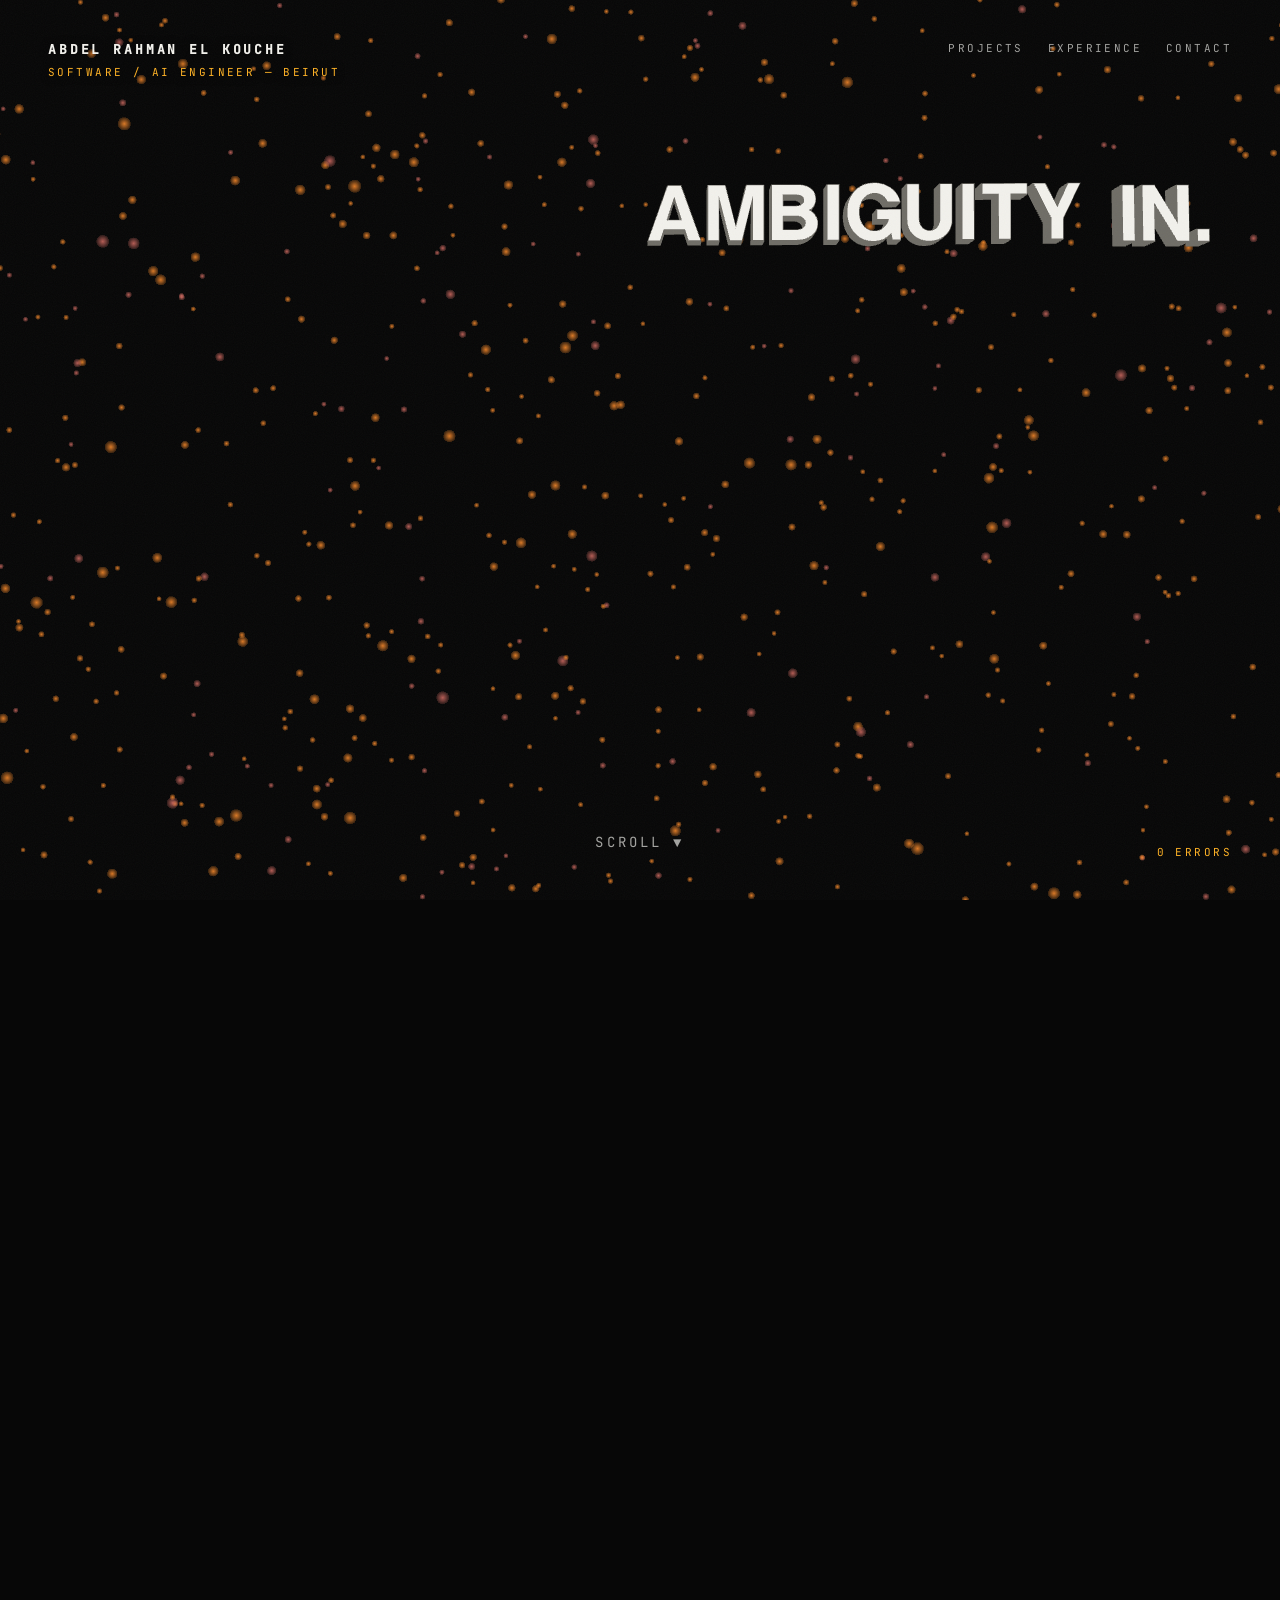
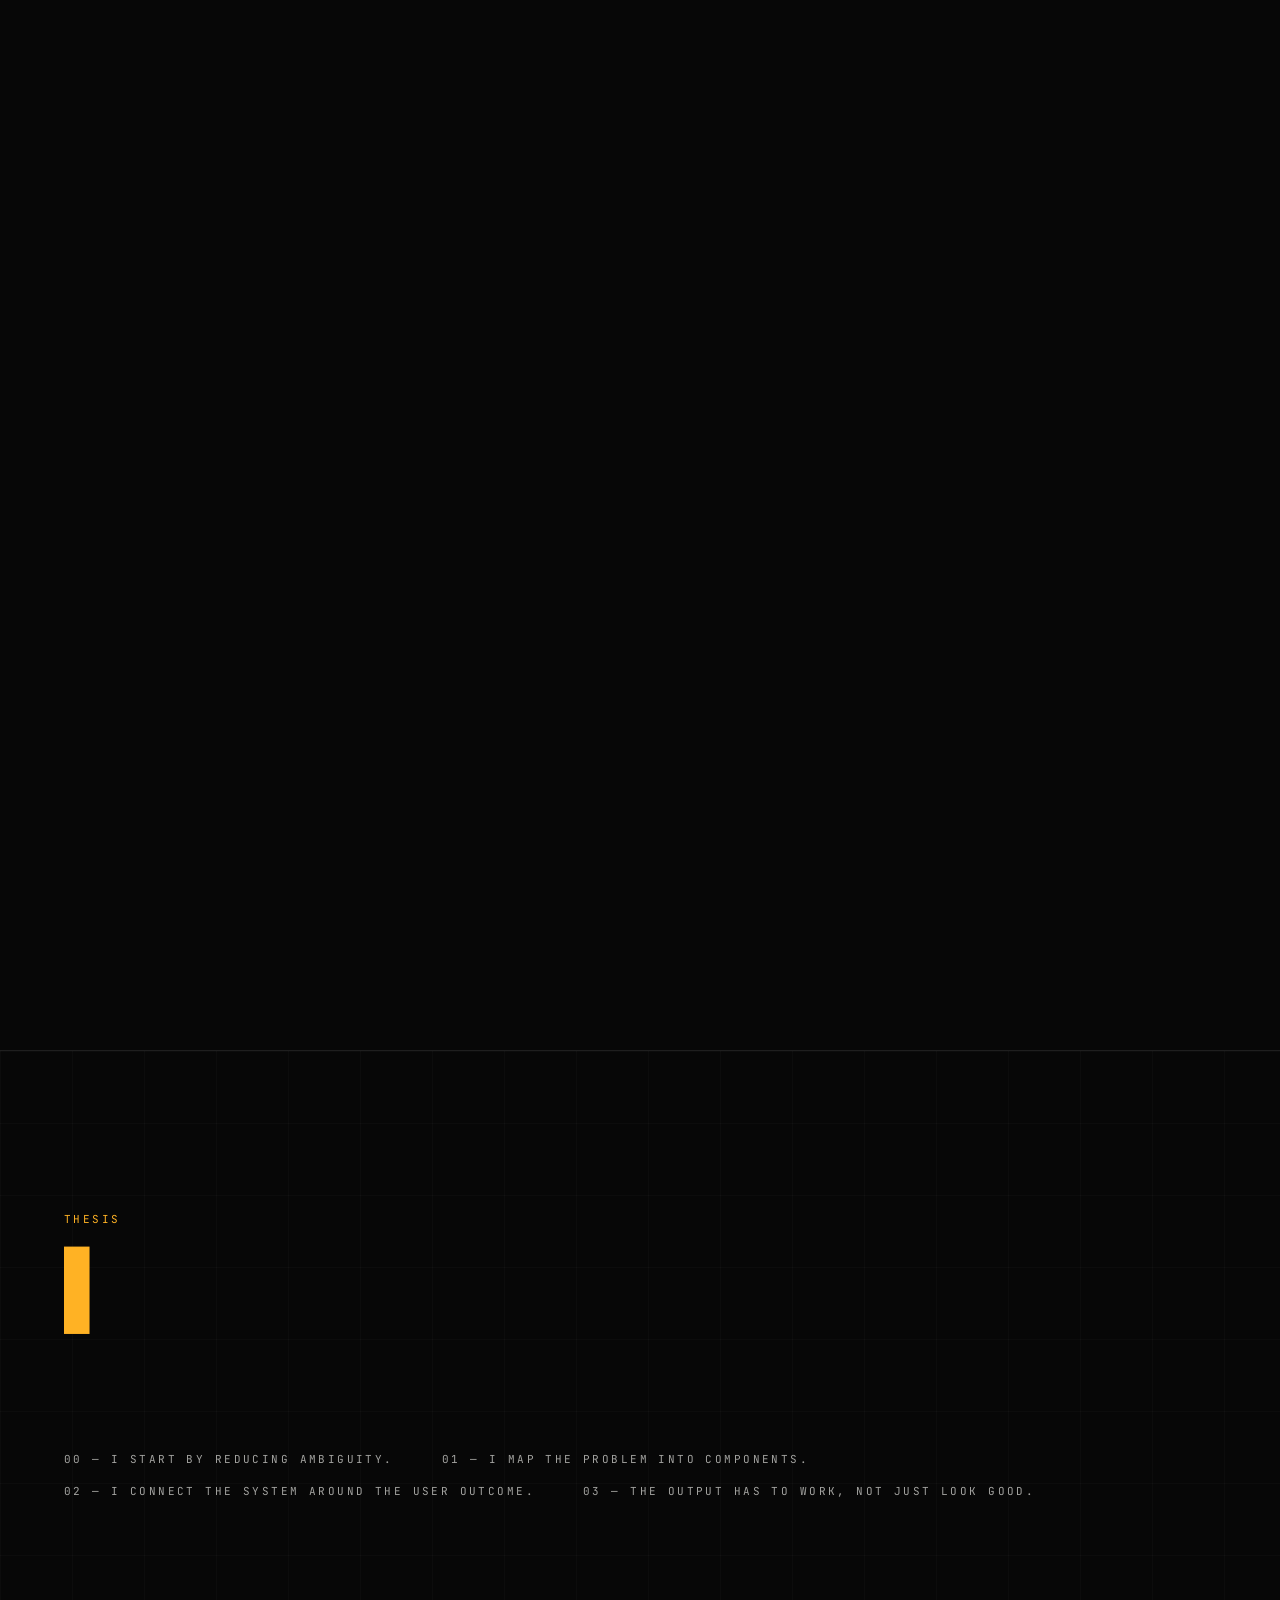
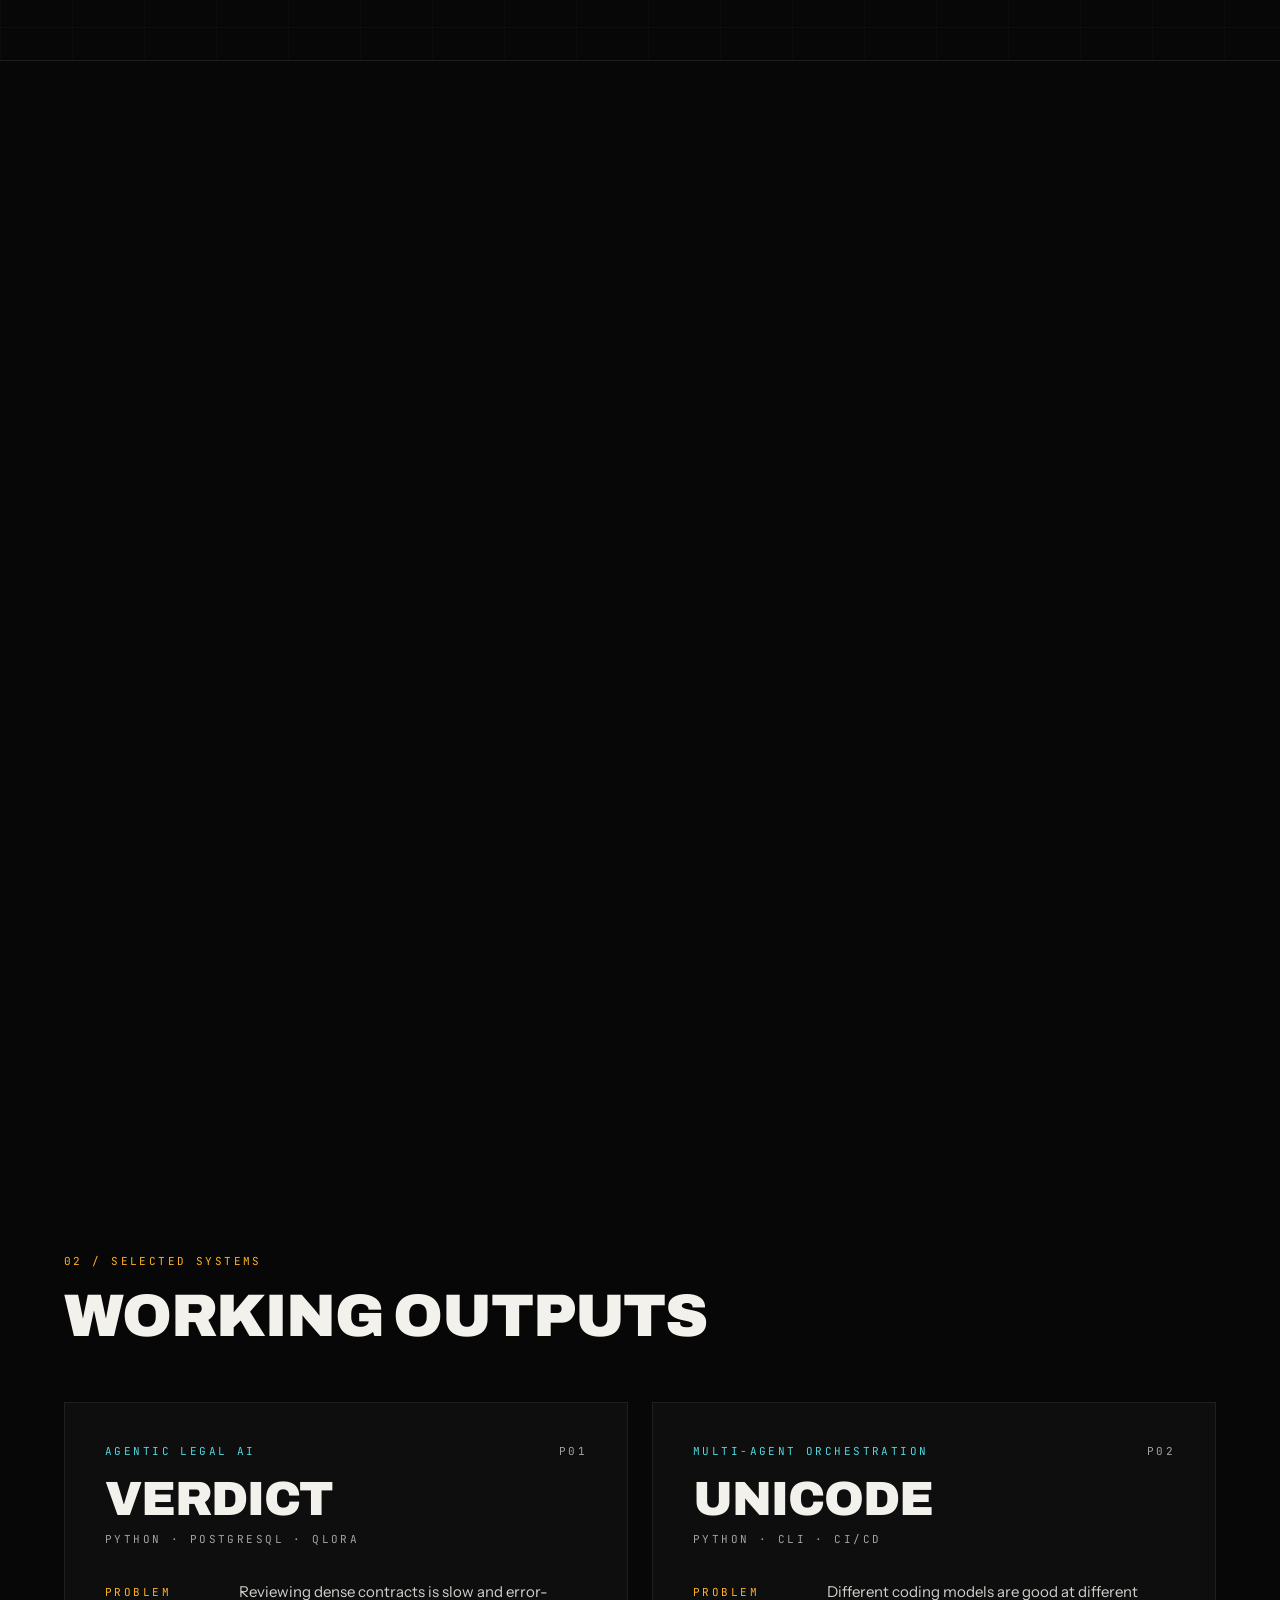
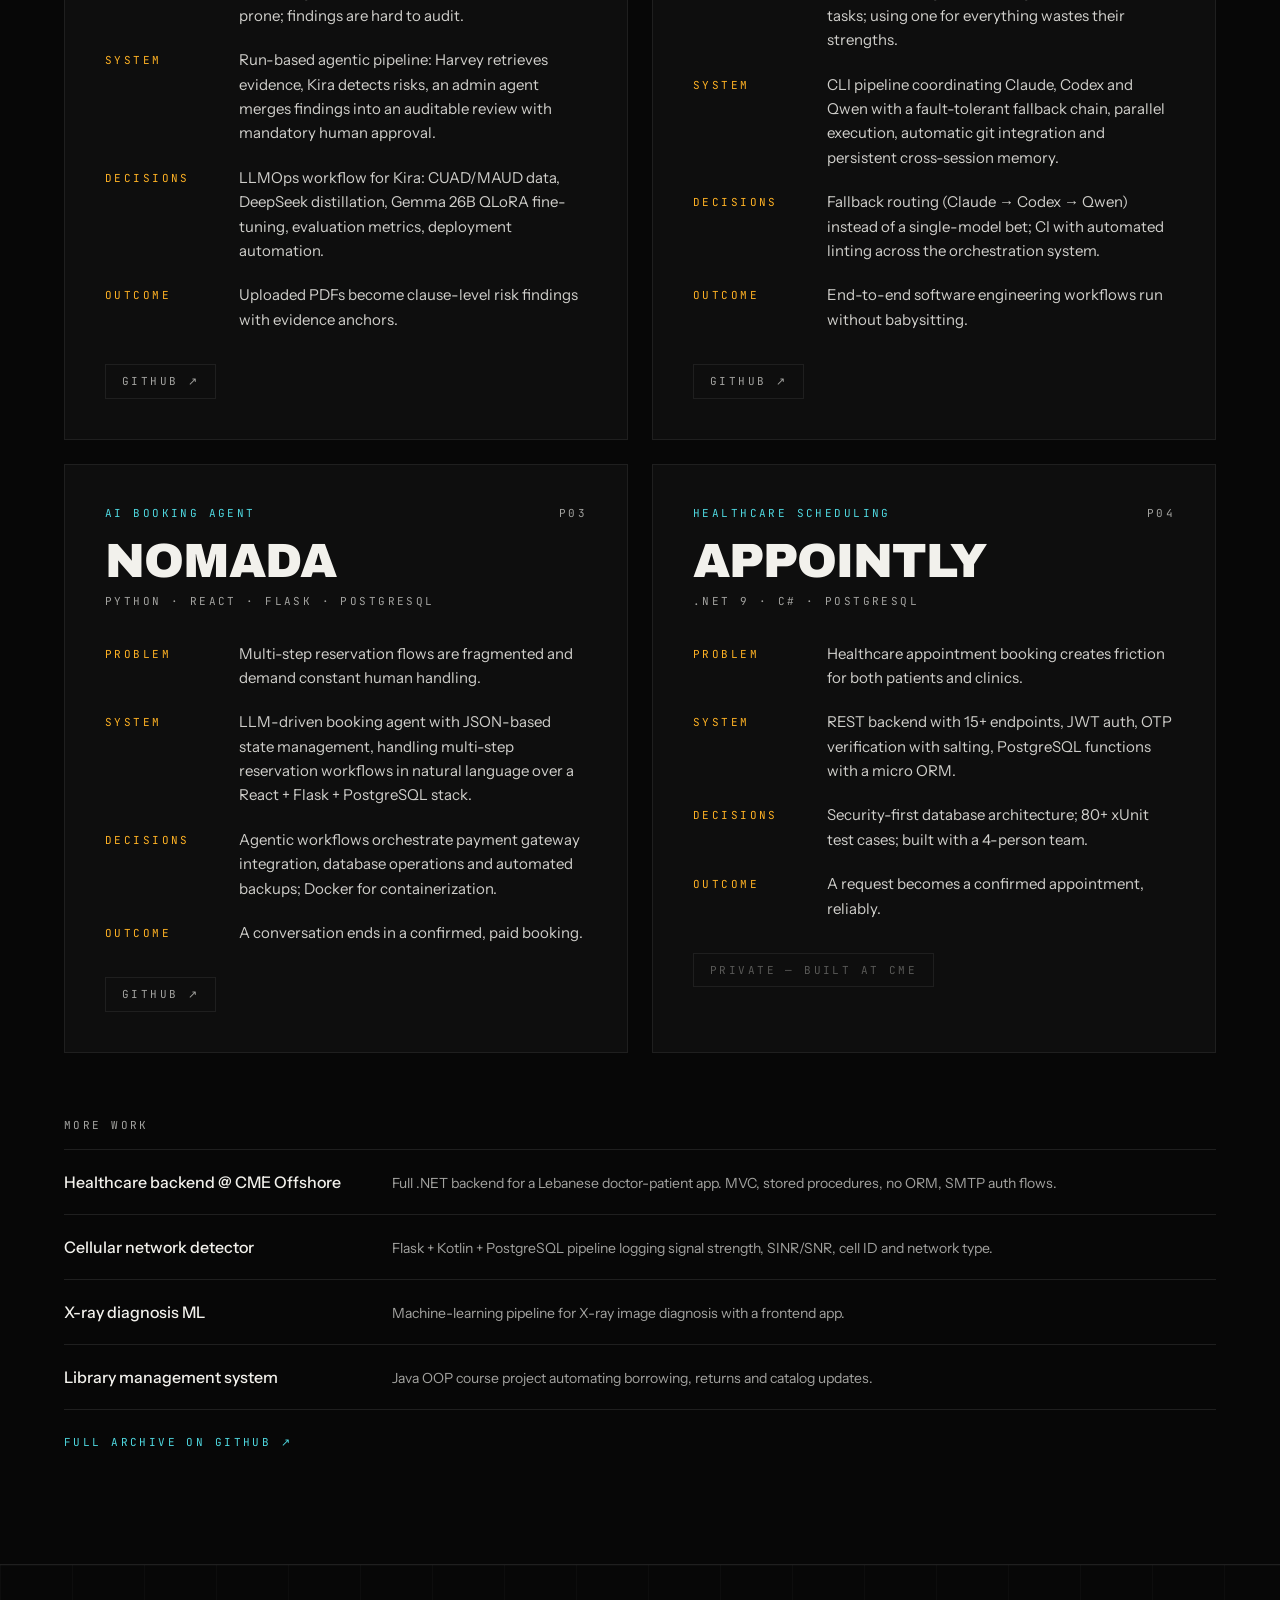
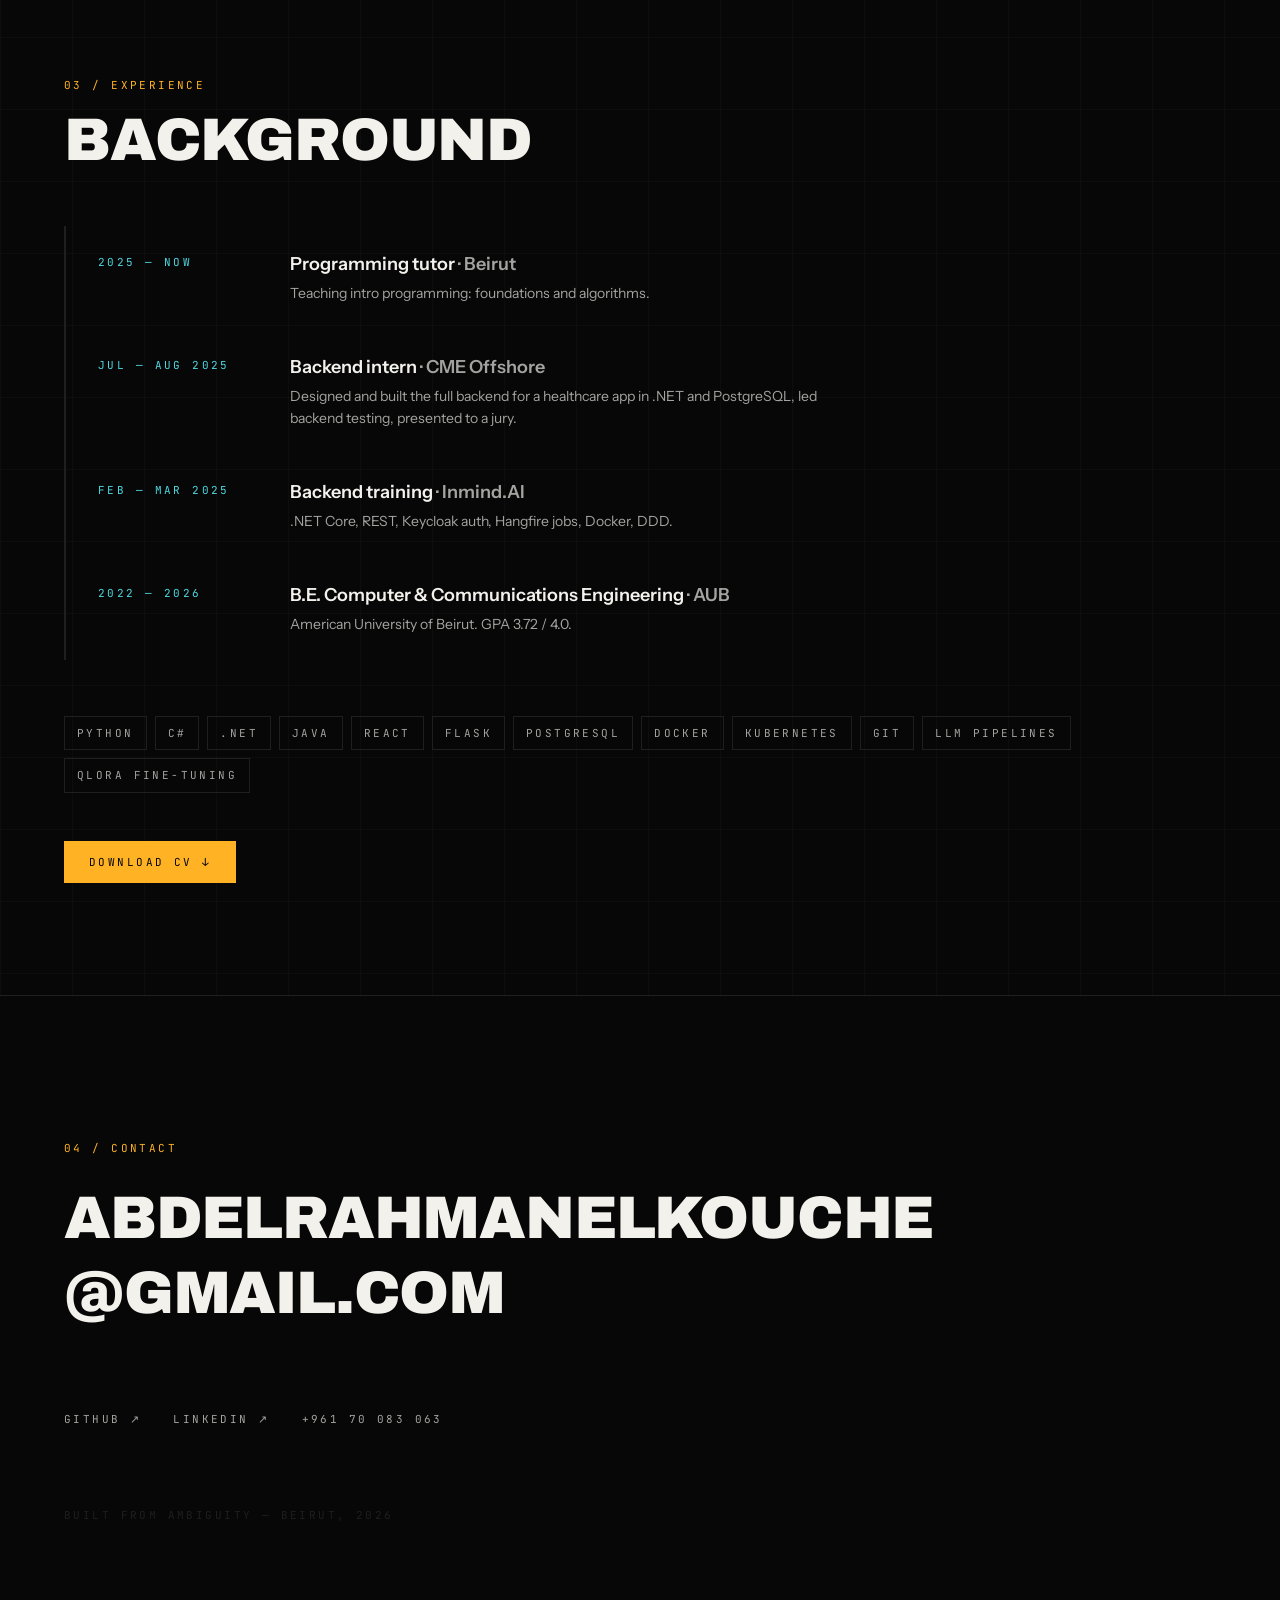
==== index.html @ 07b27792 "Deploy portfolio build from MySiteV2" ====
<!doctype html>
<html lang="en" class="bg-[#070707]">
  <head>
    <meta charset="UTF-8" />
    <meta name="viewport" content="width=device-width, initial-scale=1.0" />
    <meta name="description" content="Abdel Rahman El Kouche — software engineer building agentic AI systems and backend infrastructure. Ambiguity in, working software out." />
    <meta name="author" content="Abdel Rahman El Kouche" />
    <meta name="keywords" content="Abdel Rahman El Kouche, software engineer, AI engineer, agentic AI, backend infrastructure, portfolio" />
    <meta name="robots" content="index, follow, max-image-preview:large, max-snippet:-1" />
    <meta name="msvalidate.01" content="A31FE81E06A8261F2D1C790912BCF50D" />
    <link rel="canonical" href="https://abdelrahman.elkouche.workers.dev/" />

    <!-- Open Graph -->
    <meta property="og:type" content="website" />
    <meta property="og:site_name" content="Abdel Rahman's Portfolio" />
    <meta property="og:title" content="Abdel Rahman El Kouche — Software Engineer" />
    <meta property="og:description" content="Software engineer building agentic AI systems and backend infrastructure. Ambiguity in, working software out." />
    <meta property="og:url" content="https://abdelrahman.elkouche.workers.dev/" />
    <meta property="og:image" content="https://abdelrahman.elkouche.workers.dev/pfp.jpg" />

    <!-- Twitter -->
    <meta name="twitter:card" content="summary" />
    <meta name="twitter:title" content="Abdel Rahman El Kouche — Software Engineer" />
    <meta name="twitter:description" content="Software engineer building agentic AI systems and backend infrastructure." />
    <meta name="twitter:image" content="https://abdelrahman.elkouche.workers.dev/pfp.jpg" />

    <link rel="icon" type="image/png" sizes="96x96" href="/favicon-96.png" />
    <link rel="apple-touch-icon" href="/apple-touch-icon.png" />
    <title>Abdel Rahman El Kouche — Software Engineer</title>

    <script type="application/ld+json">
    {
      "@context": "https://schema.org",
      "@type": "Person",
      "name": "Abdel Rahman El Kouche",
      "url": "https://abdelrahman.elkouche.workers.dev/",
      "jobTitle": "Software Engineer",
      "image": "https://abdelrahman.elkouche.workers.dev/pfp.jpg",
      "email": "mailto:abdelrahmanelkouche@gmail.com",
      "description": "Software engineer building agentic AI systems and backend infrastructure.",
      "sameAs": [
        "https://github.com/Abedishere",
        "https://www.linkedin.com/in/abdel-rahman-el-kouche-27603927a/"
      ]
    }
    </script>
    <script type="application/ld+json">
    {
      "@context": "https://schema.org",
      "@type": "WebSite",
      "name": "Abdel Rahman's Portfolio",
      "alternateName": "Abdel Rahman El Kouche",
      "url": "https://abdelrahman.elkouche.workers.dev/"
    }
    </script>
    <script type="module" crossorigin src="/assets/index-djNcyu9W.js"></script>
    <link rel="stylesheet" crossorigin href="/assets/index-CqkeovWw.css">
  </head>
  <body>
    <div id="root"></div>
    <noscript>
      <h1>Abdel Rahman El Kouche</h1>
      <p>Software / AI Engineer — Beirut, Lebanon.</p>
      <p>Software engineer building agentic AI systems and backend infrastructure. Ambiguity in, working software out. B.E. Computer &amp; Communications Engineering, American University of Beirut (AUB), GPA 3.72/4.0.</p>
      <h2>Projects</h2>
      <ul>
        <li><strong>Verdict</strong> — Agentic legal AI. Run-based pipeline turning contract PDFs into clause-level risk findings with evidence anchors. Python, PostgreSQL, QLoRA.</li>
        <li><strong>Unicode</strong> — Multi-agent orchestration CLI coordinating Claude, Codex and Qwen with fault-tolerant fallback, parallel execution and cross-session memory. Python, CI/CD.</li>
        <li><strong>Nomada</strong> — LLM-driven AI booking agent handling multi-step reservation workflows in natural language. Python, React, Flask, PostgreSQL.</li>
        <li><strong>Appointly</strong> — Healthcare scheduling REST backend, 15+ endpoints, JWT auth, OTP verification. .NET 9, C#, PostgreSQL.</li>
      </ul>
      <h2>Links</h2>
      <ul>
        <li><a href="https://github.com/Abedishere">GitHub</a></li>
        <li><a href="https://www.linkedin.com/in/abdel-rahman-el-kouche-27603927a/">LinkedIn</a></li>
        <li><a href="/AbdelRahman-ElKouche-CV.pdf">Download CV</a></li>
        <li>Email: abdelrahmanelkouche@gmail.com</li>
      </ul>
    </noscript>
  </body>
</html>
---- assets/index-CqkeovWw.css ----
/*! tailwindcss v4.3.2 | MIT License | https://tailwindcss.com */@layer properties{@supports (((-webkit-hyphens:none)) and (not (margin-trim:inline))) or ((-moz-orient:inline) and (not (color:rgb(from red r g b)))){*,:before,:after,::backdrop{--tw-translate-x:0;--tw-translate-y:0;--tw-translate-z:0;--tw-rotate-x:initial;--tw-rotate-y:initial;--tw-rotate-z:initial;--tw-skew-x:initial;--tw-skew-y:initial;--tw-space-y-reverse:0;--tw-divide-y-reverse:0;--tw-border-style:solid;--tw-leading:initial;--tw-font-weight:initial;--tw-blur:initial;--tw-brightness:initial;--tw-contrast:initial;--tw-grayscale:initial;--tw-hue-rotate:initial;--tw-invert:initial;--tw-opacity:initial;--tw-saturate:initial;--tw-sepia:initial;--tw-drop-shadow:initial;--tw-drop-shadow-color:initial;--tw-drop-shadow-alpha:100%;--tw-drop-shadow-size:initial;--tw-duration:initial;--tw-content:""}}}@font-face{font-family:Archivo Variable;font-style:normal;font-display:swap;font-weight:100 900;src:url(/assets/archivo-vietnamese-wght-normal-XAtsl5Q_.woff2)format("woff2-variations");unicode-range:U+102-103,U+110-111,U+128-129,U+168-169,U+1A0-1A1,U+1AF-1B0,U+300-301,U+303-304,U+308-309,U+323,U+329,U+1EA0-1EF9,U+20AB}@font-face{font-family:Archivo Variable;font-style:normal;font-display:swap;font-weight:100 900;src:url(/assets/archivo-latin-ext-wght-normal-C4zznr8T.woff2)format("woff2-variations");unicode-range:U+100-2BA,U+2BD-2C5,U+2C7-2CC,U+2CE-2D7,U+2DD-2FF,U+304,U+308,U+329,U+1D00-1DBF,U+1E00-1E9F,U+1EF2-1EFF,U+2020,U+20A0-20AB,U+20AD-20C0,U+2113,U+2C60-2C7F,U+A720-A7FF}@font-face{font-family:Archivo Variable;font-style:normal;font-display:swap;font-weight:100 900;src:url(/assets/archivo-latin-wght-normal-E0tuGl4L.woff2)format("woff2-variations");unicode-range:U+??,U+131,U+152-153,U+2BB-2BC,U+2C6,U+2DA,U+2DC,U+304,U+308,U+329,U+2000-206F,U+20AC,U+2122,U+2191,U+2193,U+2212,U+2215,U+FEFF,U+FFFD}@font-face{font-family:Instrument Sans Variable;font-style:normal;font-display:swap;font-weight:400 700;src:url(/assets/instrument-sans-latin-ext-wght-normal-B5bTHO_g.woff2)format("woff2-variations");unicode-range:U+100-2BA,U+2BD-2C5,U+2C7-2CC,U+2CE-2D7,U+2DD-2FF,U+304,U+308,U+329,U+1D00-1DBF,U+1E00-1E9F,U+1EF2-1EFF,U+2020,U+20A0-20AB,U+20AD-20C0,U+2113,U+2C60-2C7F,U+A720-A7FF}@font-face{font-family:Instrument Sans Variable;font-style:normal;font-display:swap;font-weight:400 700;src:url(/assets/instrument-sans-latin-wght-normal-BbzFLZTg.woff2)format("woff2-variations");unicode-range:U+??,U+131,U+152-153,U+2BB-2BC,U+2C6,U+2DA,U+2DC,U+304,U+308,U+329,U+2000-206F,U+20AC,U+2122,U+2191,U+2193,U+2212,U+2215,U+FEFF,U+FFFD}@font-face{font-family:JetBrains Mono;font-style:normal;font-display:swap;font-weight:400;src:url([data-uri])format("woff2"),url([data-uri])format("woff");unicode-range:U+460-52F,U+1C80-1C8A,U+20B4,U+2DE0-2DFF,U+A640-A69F,U+FE2E-FE2F}@font-face{font-family:JetBrains Mono;font-style:normal;font-display:swap;font-weight:400;src:url(/assets/jetbrains-mono-cyrillic-400-normal-BEIGL1Tu.woff2)format("woff2"),url(/assets/jetbrains-mono-cyrillic-400-normal-ugxPyKxw.woff)format("woff");unicode-range:U+301,U+400-45F,U+490-491,U+4B0-4B1,U+2116}@font-face{font-family:JetBrains Mono;font-style:normal;font-display:swap;font-weight:400;src:url(/assets/jetbrains-mono-greek-400-normal-C190GLew.woff2)format("woff2"),url(/assets/jetbrains-mono-greek-400-normal-B9oWc5Lo.woff)format("woff");unicode-range:U+370-377,U+37A-37F,U+384-38A,U+38C,U+38E-3A1,U+3A3-3FF}@font-face{font-family:JetBrains Mono;font-style:normal;font-display:swap;font-weight:400;src:url([data-uri])format("woff2"),url(/assets/jetbrains-mono-vietnamese-400-normal-CqNFfHCs.woff)format("woff");unicode-range:U+102-103,U+110-111,U+128-129,U+168-169,U+1A0-1A1,U+1AF-1B0,U+300-301,U+303-304,U+308-309,U+323,U+329,U+1EA0-1EF9,U+20AB}@font-face{font-family:JetBrains Mono;font-style:normal;font-display:swap;font-weight:400;src:url(/assets/jetbrains-mono-latin-ext-400-normal-Bc8Ftmh3.woff2)format("woff2"),url(/assets/jetbrains-mono-latin-ext-400-normal-fXTG6kC5.woff)format("woff");unicode-range:U+100-2BA,U+2BD-2C5,U+2C7-2CC,U+2CE-2D7,U+2DD-2FF,U+304,U+308,U+329,U+1D00-1DBF,U+1E00-1E9F,U+1EF2-1EFF,U+2020,U+20A0-20AB,U+20AD-20C0,U+2113,U+2C60-2C7F,U+A720-A7FF}@font-face{font-family:JetBrains Mono;font-style:normal;font-display:swap;font-weight:400;src:url(/assets/jetbrains-mono-latin-400-normal-V6pRDFza.woff2)format("woff2"),url(/assets/jetbrains-mono-latin-400-normal-6-qcROiO.woff)format("woff");unicode-range:U+??,U+131,U+152-153,U+2BB-2BC,U+2C6,U+2DA,U+2DC,U+304,U+308,U+329,U+2000-206F,U+20AC,U+2122,U+2191,U+2193,U+2212,U+2215,U+FEFF,U+FFFD}@font-face{font-family:JetBrains Mono;font-style:normal;font-display:swap;font-weight:500;src:url([data-uri])format("woff2"),url([data-uri])format("woff");unicode-range:U+460-52F,U+1C80-1C8A,U+20B4,U+2DE0-2DFF,U+A640-A69F,U+FE2E-FE2F}@font-face{font-family:JetBrains Mono;font-style:normal;font-display:swap;font-weight:500;src:url(/assets/jetbrains-mono-cyrillic-500-normal-DmUKJPL_.woff2)format("woff2"),url(/assets/jetbrains-mono-cyrillic-500-normal-DJqRU3vO.woff)format("woff");unicode-range:U+301,U+400-45F,U+490-491,U+4B0-4B1,U+2116}@font-face{font-family:JetBrains Mono;font-style:normal;font-display:swap;font-weight:500;src:url(/assets/jetbrains-mono-greek-500-normal-JpySY46c.woff2)format("woff2"),url(/assets/jetbrains-mono-greek-500-normal-D7SFKleX.woff)format("woff");unicode-range:U+370-377,U+37A-37F,U+384-38A,U+38C,U+38E-3A1,U+3A3-3FF}@font-face{font-family:JetBrains Mono;font-style:normal;font-display:swap;font-weight:500;src:url([data-uri])format("woff2"),url(/assets/jetbrains-mono-vietnamese-500-normal-DNRqzVM1.woff)format("woff");unicode-range:U+102-103,U+110-111,U+128-129,U+168-169,U+1A0-1A1,U+1AF-1B0,U+300-301,U+303-304,U+308-309,U+323,U+329,U+1EA0-1EF9,U+20AB}@font-face{font-family:JetBrains Mono;font-style:normal;font-display:swap;font-weight:500;src:url(/assets/jetbrains-mono-latin-ext-500-normal-Cut-4mMH.woff2)format("woff2"),url(/assets/jetbrains-mono-latin-ext-500-normal-ckzbgY84.woff)format("woff");unicode-range:U+100-2BA,U+2BD-2C5,U+2C7-2CC,U+2CE-2D7,U+2DD-2FF,U+304,U+308,U+329,U+1D00-1DBF,U+1E00-1E9F,U+1EF2-1EFF,U+2020,U+20A0-20AB,U+20AD-20C0,U+2113,U+2C60-2C7F,U+A720-A7FF}@font-face{font-family:JetBrains Mono;font-style:normal;font-display:swap;font-weight:500;src:url(/assets/jetbrains-mono-latin-500-normal-BWZEU5yA.woff2)format("woff2"),url(/assets/jetbrains-mono-latin-500-normal-CJOVTJB7.woff)format("woff");unicode-range:U+??,U+131,U+152-153,U+2BB-2BC,U+2C6,U+2DA,U+2DC,U+304,U+308,U+329,U+2000-206F,U+20AC,U+2122,U+2191,U+2193,U+2212,U+2215,U+FEFF,U+FFFD}@layer theme{:root,:host{--font-sans:ui-sans-serif, system-ui, sans-serif, "Apple Color Emoji", "Segoe UI Emoji", "Segoe UI Symbol", "Noto Color Emoji";--font-mono:"JetBrains Mono", monospace;--spacing:.25rem;--container-3xl:48rem;--container-5xl:64rem;--text-sm:.875rem;--text-sm--line-height:calc(1.25 / .875);--text-lg:1.125rem;--text-lg--line-height:calc(1.75 / 1.125);--text-3xl:1.875rem;--text-3xl--line-height: 1.2 ;--text-4xl:2.25rem;--text-4xl--line-height:calc(2.5 / 2.25);--text-5xl:3rem;--text-5xl--line-height:1;--text-6xl:3.75rem;--text-6xl--line-height:1;--text-7xl:4.5rem;--text-7xl--line-height:1;--font-weight-medium:500;--font-weight-semibold:600;--font-weight-black:900;--leading-tight:1.25;--leading-relaxed:1.625;--animate-bounce:bounce 1s infinite;--default-transition-duration:.15s;--default-transition-timing-function:cubic-bezier(.4, 0, .2, 1);--default-font-family:var(--font-sans);--default-mono-font-family:var(--font-mono);--color-ink:#070707;--color-panel:#0e0e0e;--color-line:#1f1f1f;--color-fog:#a3a3a0;--color-paper:#f2f1ec;--color-amber:#ffb224;--color-cyan:#4fd8e0;--font-display:"Archivo Variable", sans-serif;--font-body:"Instrument Sans Variable", sans-serif}}@layer base{*,:after,:before,::backdrop{box-sizing:border-box;border:0 solid;margin:0;padding:0}::file-selector-button{box-sizing:border-box;border:0 solid;margin:0;padding:0}html,:host{-webkit-text-size-adjust:100%;-moz-tab-size:4;tab-size:4;line-height:1.5;font-family:var(--default-font-family,ui-sans-serif, system-ui, sans-serif, "Apple Color Emoji", "Segoe UI Emoji", "Segoe UI Symbol", "Noto Color Emoji");font-feature-settings:var(--default-font-feature-settings,normal);font-variation-settings:var(--default-font-variation-settings,normal);-webkit-tap-highlight-color:transparent}hr{height:0;color:inherit;border-top-width:1px}abbr:where([title]){-webkit-text-decoration:underline dotted;text-decoration:underline dotted}h1,h2,h3,h4,h5,h6{font-size:inherit;font-weight:inherit}a{color:inherit;-webkit-text-decoration:inherit;text-decoration:inherit}b,strong{font-weight:bolder}code,kbd,samp,pre{font-family:var(--default-mono-font-family,ui-monospace, SFMono-Regular, Menlo, Monaco, Consolas, "Liberation Mono", "Courier New", monospace);font-feature-settings:var(--default-mono-font-feature-settings,normal);font-variation-settings:var(--default-mono-font-variation-settings,normal);font-size:1em}small{font-size:80%}sub,sup{vertical-align:baseline;font-size:75%;line-height:0;position:relative}sub{bottom:-.25em}sup{top:-.5em}table{text-indent:0;border-color:inherit;border-collapse:collapse}:-moz-focusring{outline:auto}progress{vertical-align:baseline}summary{display:list-item}ol,ul,menu{list-style:none}img,svg,video,canvas,audio,iframe,embed,object{vertical-align:middle;display:block}img,video{max-width:100%;height:auto}button,input,select,optgroup,textarea{font:inherit;font-feature-settings:inherit;font-variation-settings:inherit;letter-spacing:inherit;color:inherit;opacity:1;background-color:#0000;border-radius:0}::file-selector-button{font:inherit;font-feature-settings:inherit;font-variation-settings:inherit;letter-spacing:inherit;color:inherit;opacity:1;background-color:#0000;border-radius:0}:where(select:is([multiple],[size])) optgroup{font-weight:bolder}:where(select:is([multiple],[size])) optgroup option{padding-inline-start:20px}::file-selector-button{margin-inline-end:4px}::placeholder{opacity:1}@supports (not ((-webkit-appearance:-apple-pay-button))) or (contain-intrinsic-size:1px){::placeholder{color:currentColor}@supports (color:color-mix(in lab,red,red)){::placeholder{color:color-mix(in oklab,currentcolor 50%,transparent)}}}textarea{resize:vertical}::-webkit-search-decoration{-webkit-appearance:none}::-webkit-date-and-time-value{min-height:1lh;text-align:inherit}::-webkit-datetime-edit{display:inline-flex}::-webkit-datetime-edit-fields-wrapper{padding:0}::-webkit-datetime-edit{padding-block:0}::-webkit-datetime-edit-year-field{padding-block:0}::-webkit-datetime-edit-month-field{padding-block:0}::-webkit-datetime-edit-day-field{padding-block:0}::-webkit-datetime-edit-hour-field{padding-block:0}::-webkit-datetime-edit-minute-field{padding-block:0}::-webkit-datetime-edit-second-field{padding-block:0}::-webkit-datetime-edit-millisecond-field{padding-block:0}::-webkit-datetime-edit-meridiem-field{padding-block:0}::-webkit-calendar-picker-indicator{line-height:1}:-moz-ui-invalid{box-shadow:none}button,input:where([type=button],[type=reset],[type=submit]){-webkit-appearance:button;-moz-appearance:button;appearance:button}::file-selector-button{-webkit-appearance:button;-moz-appearance:button;appearance:button}::-webkit-inner-spin-button{height:auto}::-webkit-outer-spin-button{height:auto}[hidden]:where(:not([hidden=until-found])){display:none!important}}@layer components;@layer utilities{.invisible{visibility:hidden}.visible{visibility:visible}.sr-only{clip-path:inset(50%);white-space:nowrap;border-width:0;width:1px;height:1px;margin:-1px;padding:0;position:absolute;overflow:hidden}.\!absolute{position:absolute!important}.absolute{position:absolute}.fixed{position:fixed}.relative{position:relative}.static{position:static}.sticky{position:sticky}.inset-0{top:0;right:0;bottom:0;left:0}.top-0{top:0}.top-1\/2{top:50%}.top-6{top:calc(var(--spacing) * 6)}.right-4{right:calc(var(--spacing) * 4)}.right-6{right:calc(var(--spacing) * 6)}.-bottom-8{bottom:calc(var(--spacing) * -8)}.bottom-6{bottom:calc(var(--spacing) * 6)}.bottom-12{bottom:calc(var(--spacing) * 12)}.left-1\/2{left:50%}.left-6{left:calc(var(--spacing) * 6)}.mt-1{margin-top:var(--spacing)}.mt-2{margin-top:calc(var(--spacing) * 2)}.mt-4{margin-top:calc(var(--spacing) * 4)}.mt-6{margin-top:calc(var(--spacing) * 6)}.mt-8{margin-top:calc(var(--spacing) * 8)}.mt-10{margin-top:calc(var(--spacing) * 10)}.mt-12{margin-top:calc(var(--spacing) * 12)}.mt-14{margin-top:calc(var(--spacing) * 14)}.mt-16{margin-top:calc(var(--spacing) * 16)}.mt-20{margin-top:calc(var(--spacing) * 20)}.block{display:block}.contents{display:contents}.flex{display:flex}.grid{display:grid}.hidden{display:none}.inline-block{display:inline-block}.h-2{height:calc(var(--spacing) * 2)}.h-4{height:calc(var(--spacing) * 4)}.h-\[72vh\]{height:72vh}.h-\[650vh\]{height:650vh}.h-full{height:100%}.h-screen{height:100vh}.min-h-\[2\.1em\]{min-height:2.1em}.min-h-\[100svh\]{min-height:100svh}.w-2{width:calc(var(--spacing) * 2)}.w-72{width:calc(var(--spacing) * 72)}.w-\[300px\]{width:300px}.w-\[min\(430px\,80vw\)\]{width:min(430px,80vw)}.w-\[min\(460px\,80vw\)\]{width:min(460px,80vw)}.w-\[min\(500px\,86vw\)\]{width:min(500px,86vw)}.w-\[min\(760px\,92vw\)\]{width:min(760px,92vw)}.w-full{width:100%}.max-w-3xl{max-width:var(--container-3xl)}.max-w-5xl{max-width:var(--container-5xl)}.shrink-0{flex-shrink:0}.-translate-x-1\/2{--tw-translate-x: -50% ;translate:var(--tw-translate-x) var(--tw-translate-y)}.-translate-y-1\/2{--tw-translate-y: -50% ;translate:var(--tw-translate-x) var(--tw-translate-y)}.transform{transform:var(--tw-rotate-x,) var(--tw-rotate-y,) var(--tw-rotate-z,) var(--tw-skew-x,) var(--tw-skew-y,)}.animate-bounce{animation:var(--animate-bounce)}.flex-col{flex-direction:column}.flex-wrap{flex-wrap:wrap}.items-baseline{align-items:baseline}.items-center{align-items:center}.items-start{align-items:flex-start}.justify-between{justify-content:space-between}.justify-center{justify-content:center}.gap-1{gap:var(--spacing)}.gap-2{gap:calc(var(--spacing) * 2)}.gap-4{gap:calc(var(--spacing) * 4)}.gap-6{gap:calc(var(--spacing) * 6)}.gap-8{gap:calc(var(--spacing) * 8)}:where(.space-y-5>:not(:last-child)){--tw-space-y-reverse:0;margin-block-start:calc(calc(var(--spacing) * 5) * var(--tw-space-y-reverse));margin-block-end:calc(calc(var(--spacing) * 5) * calc(1 - var(--tw-space-y-reverse)))}.gap-x-12{column-gap:calc(var(--spacing) * 12)}.gap-y-4{row-gap:calc(var(--spacing) * 4)}:where(.divide-y>:not(:last-child)){--tw-divide-y-reverse:0;border-bottom-style:var(--tw-border-style);border-top-style:var(--tw-border-style);border-top-width:calc(1px * var(--tw-divide-y-reverse));border-bottom-width:calc(1px * calc(1 - var(--tw-divide-y-reverse)))}:where(.divide-line>:not(:last-child)){border-color:var(--color-line)}.overflow-hidden{overflow:hidden}.rounded-full{border-radius:3.40282e38px}.border{border-style:var(--tw-border-style);border-width:1px}.border-y{border-block-style:var(--tw-border-style);border-block-width:1px}.border-b{border-bottom-style:var(--tw-border-style);border-bottom-width:1px}.border-l-2{border-left-style:var(--tw-border-style);border-left-width:2px}.border-amber{border-color:var(--color-amber)}.border-amber\/60{border-color:#ffb22499}@supports (color:color-mix(in lab,red,red)){.border-amber\/60{border-color:color-mix(in oklab,var(--color-amber) 60%,transparent)}}.border-cyan\/50{border-color:#4fd8e080}@supports (color:color-mix(in lab,red,red)){.border-cyan\/50{border-color:color-mix(in oklab,var(--color-cyan) 50%,transparent)}}.border-line{border-color:var(--color-line)}.bg-\[\#070707\]{background-color:#070707}.bg-\[\#ff5f56\]{background-color:#ff5f56}.bg-amber{background-color:var(--color-amber)}.bg-panel{background-color:var(--color-panel)}.bg-panel\/95{background-color:#0e0e0ef2}@supports (color:color-mix(in lab,red,red)){.bg-panel\/95{background-color:color-mix(in oklab,var(--color-panel) 95%,transparent)}}.object-cover{object-fit:cover}.p-8{padding:calc(var(--spacing) * 8)}.px-3{padding-inline:calc(var(--spacing) * 3)}.px-4{padding-inline:calc(var(--spacing) * 4)}.px-6{padding-inline:calc(var(--spacing) * 6)}.px-8{padding-inline:calc(var(--spacing) * 8)}.py-1\.5{padding-block:calc(var(--spacing) * 1.5)}.py-2{padding-block:calc(var(--spacing) * 2)}.py-3{padding-block:calc(var(--spacing) * 3)}.py-5{padding-block:calc(var(--spacing) * 5)}.py-6{padding-block:calc(var(--spacing) * 6)}.py-16{padding-block:calc(var(--spacing) * 16)}.py-28{padding-block:calc(var(--spacing) * 28)}.pt-1{padding-top:var(--spacing)}.pl-8{padding-left:calc(var(--spacing) * 8)}.text-center{text-align:center}.font-mono{font-family:var(--font-mono)}.\!text-sm{font-size:var(--text-sm)!important;line-height:var(--tw-leading,var(--text-sm--line-height))!important}.text-3xl{font-size:var(--text-3xl);line-height:var(--tw-leading,var(--text-3xl--line-height))}.text-4xl{font-size:var(--text-4xl);line-height:var(--tw-leading,var(--text-4xl--line-height))}.text-lg{font-size:var(--text-lg);line-height:var(--tw-leading,var(--text-lg--line-height))}.text-sm{font-size:var(--text-sm);line-height:var(--tw-leading,var(--text-sm--line-height))}.\!text-\[0\.8125rem\]{font-size:.8125rem!important}.text-\[10px\]{font-size:10px}.text-\[11px\]{font-size:11px}.text-\[15px\]{font-size:15px}.leading-\[0\.95\]{--tw-leading:.95;line-height:.95}.leading-\[1\.02\]{--tw-leading:1.02;line-height:1.02}.leading-relaxed{--tw-leading:var(--leading-relaxed);line-height:var(--leading-relaxed)}.leading-tight{--tw-leading:var(--leading-tight);line-height:var(--leading-tight)}.font-black{--tw-font-weight:var(--font-weight-black);font-weight:var(--font-weight-black)}.font-medium{--tw-font-weight:var(--font-weight-medium);font-weight:var(--font-weight-medium)}.font-semibold{--tw-font-weight:var(--font-weight-semibold);font-weight:var(--font-weight-semibold)}.break-all{word-break:break-all}.whitespace-nowrap{white-space:nowrap}.whitespace-pre{white-space:pre}.whitespace-pre-wrap{white-space:pre-wrap}.text-\[\#ff8a80\]{color:#ff8a80}.text-amber{color:var(--color-amber)}.text-cyan{color:var(--color-cyan)}.text-fog{color:var(--color-fog)}.text-fog\/40{color:#a3a3a066}@supports (color:color-mix(in lab,red,red)){.text-fog\/40{color:color-mix(in oklab,var(--color-fog) 40%,transparent)}}.text-fog\/50{color:#a3a3a080}@supports (color:color-mix(in lab,red,red)){.text-fog\/50{color:color-mix(in oklab,var(--color-fog) 50%,transparent)}}.text-ink{color:var(--color-ink)}.text-line{color:var(--color-line)}.text-paper{color:var(--color-paper)}.text-paper\/85{color:#f2f1ecd9}@supports (color:color-mix(in lab,red,red)){.text-paper\/85{color:color-mix(in oklab,var(--color-paper) 85%,transparent)}}.text-paper\/90{color:#f2f1ece6}@supports (color:color-mix(in lab,red,red)){.text-paper\/90{color:color-mix(in oklab,var(--color-paper) 90%,transparent)}}.uppercase{text-transform:uppercase}.line-through{text-decoration-line:line-through}.opacity-0{opacity:0}.opacity-20{opacity:.2}.filter{filter:var(--tw-blur,) var(--tw-brightness,) var(--tw-contrast,) var(--tw-grayscale,) var(--tw-hue-rotate,) var(--tw-invert,) var(--tw-saturate,) var(--tw-sepia,) var(--tw-drop-shadow,)}.transition-all{transition-property:all;transition-timing-function:var(--tw-ease,var(--default-transition-timing-function));transition-duration:var(--tw-duration,var(--default-transition-duration))}.transition-colors{transition-property:color,background-color,border-color,outline-color,text-decoration-color,fill,stroke,--tw-gradient-from,--tw-gradient-via,--tw-gradient-to;transition-timing-function:var(--tw-ease,var(--default-transition-timing-function));transition-duration:var(--tw-duration,var(--default-transition-duration))}.transition-opacity{transition-property:opacity;transition-timing-function:var(--tw-ease,var(--default-transition-timing-function));transition-duration:var(--tw-duration,var(--default-transition-duration))}.duration-300{--tw-duration:.3s;transition-duration:.3s}.duration-500{--tw-duration:.5s;transition-duration:.5s}.duration-700{--tw-duration:.7s;transition-duration:.7s}.will-change-transform{will-change:transform}.\[text-orientation\:upright\]{text-orientation:upright}.\[text-shadow\:0_1px_8px_rgba\(0\,0\,0\,0\.9\)\]{text-shadow:0 1px 8px #000000e6}.\[writing-mode\:vertical-rl\]{writing-mode:vertical-rl}.after\:content-\[attr\(data-cursor\)\]:after{--tw-content:attr(data-cursor);content:var(--tw-content)}@media(hover:hover){.hover\:border-amber:hover{border-color:var(--color-amber)}.hover\:border-amber\/60:hover{border-color:#ffb22499}@supports (color:color-mix(in lab,red,red)){.hover\:border-amber\/60:hover{border-color:color-mix(in oklab,var(--color-amber) 60%,transparent)}}.hover\:bg-transparent:hover{background-color:#0000}.hover\:text-amber:hover{color:var(--color-amber)}}@media(min-width:48rem){.md\:top-10{top:calc(var(--spacing) * 10)}.md\:right-12{right:calc(var(--spacing) * 12)}.md\:right-auto{right:auto}.md\:bottom-10{bottom:calc(var(--spacing) * 10)}.md\:left-1\/2{left:50%}.md\:left-12{left:calc(var(--spacing) * 12)}.md\:flex{display:flex}.md\:-translate-x-1\/2{--tw-translate-x: -50% ;translate:var(--tw-translate-x) var(--tw-translate-y)}.md\:grid-cols-\[110px_1fr\]{grid-template-columns:110px 1fr}.md\:grid-cols-\[160px_1fr\]{grid-template-columns:160px 1fr}.md\:flex-row{flex-direction:row}.md\:items-baseline{align-items:baseline}.md\:gap-6{gap:calc(var(--spacing) * 6)}.md\:gap-8{gap:calc(var(--spacing) * 8)}.md\:gap-10{gap:calc(var(--spacing) * 10)}.md\:p-10{padding:calc(var(--spacing) * 10)}.md\:px-16{padding-inline:calc(var(--spacing) * 16)}.md\:py-36{padding-block:calc(var(--spacing) * 36)}.md\:py-40{padding-block:calc(var(--spacing) * 40)}.md\:text-5xl{font-size:var(--text-5xl);line-height:var(--tw-leading,var(--text-5xl--line-height))}.md\:text-6xl{font-size:var(--text-6xl);line-height:var(--tw-leading,var(--text-6xl--line-height))}.md\:text-7xl{font-size:var(--text-7xl);line-height:var(--tw-leading,var(--text-7xl--line-height))}.md\:text-\[11px\]{font-size:11px}.md\:\[text-orientation\:mixed\]{text-orientation:mixed}.md\:\[writing-mode\:horizontal-tb\]{writing-mode:horizontal-tb}}@media(min-width:64rem){.lg\:grid-cols-2{grid-template-columns:repeat(2,minmax(0,1fr))}}}body{background:var(--color-ink);color:var(--color-paper);font-family:var(--font-body);-webkit-font-smoothing:antialiased}.grain:after{content:"";pointer-events:none;z-index:60;opacity:.04;background-image:url("data:image/svg+xml,%3Csvg xmlns='http://www.w3.org/2000/svg' width='240' height='240'%3E%3Cfilter id='n'%3E%3CfeTurbulence type='fractalNoise' baseFrequency='0.9' numOctaves='2'/%3E%3C/filter%3E%3Crect width='100%25' height='100%25' filter='url(%23n)'/%3E%3C/svg%3E");position:fixed;top:0;right:0;bottom:0;left:0}.display{font-family:var(--font-display);font-variation-settings:"wdth" 125;letter-spacing:-.02em}.mono-label{font-family:var(--font-mono);letter-spacing:.22em;text-transform:uppercase;font-size:.6875rem}.blueprint{background-image:linear-gradient(90deg,#ffffff06 1px,#0000 1px),linear-gradient(#ffffff06 1px,#0000 1px);background-size:72px 72px}::selection{background:var(--color-amber);color:var(--color-ink)}@property --tw-translate-x{syntax:"*";inherits:false;initial-value:0}@property --tw-translate-y{syntax:"*";inherits:false;initial-value:0}@property --tw-translate-z{syntax:"*";inherits:false;initial-value:0}@property --tw-rotate-x{syntax:"*";inherits:false}@property --tw-rotate-y{syntax:"*";inherits:false}@property --tw-rotate-z{syntax:"*";inherits:false}@property --tw-skew-x{syntax:"*";inherits:false}@property --tw-skew-y{syntax:"*";inherits:false}@property --tw-space-y-reverse{syntax:"*";inherits:false;initial-value:0}@property --tw-divide-y-reverse{syntax:"*";inherits:false;initial-value:0}@property --tw-border-style{syntax:"*";inherits:false;initial-value:solid}@property --tw-leading{syntax:"*";inherits:false}@property --tw-font-weight{syntax:"*";inherits:false}@property --tw-blur{syntax:"*";inherits:false}@property --tw-brightness{syntax:"*";inherits:false}@property --tw-contrast{syntax:"*";inherits:false}@property --tw-grayscale{syntax:"*";inherits:false}@property --tw-hue-rotate{syntax:"*";inherits:false}@property --tw-invert{syntax:"*";inherits:false}@property --tw-opacity{syntax:"*";inherits:false}@property --tw-saturate{syntax:"*";inherits:false}@property --tw-sepia{syntax:"*";inherits:false}@property --tw-drop-shadow{syntax:"*";inherits:false}@property --tw-drop-shadow-color{syntax:"*";inherits:false}@property --tw-drop-shadow-alpha{syntax:"<percentage>";inherits:false;initial-value:100%}@property --tw-drop-shadow-size{syntax:"*";inherits:false}@property --tw-duration{syntax:"*";inherits:false}@property --tw-content{syntax:"*";inherits:false;initial-value:""}@keyframes bounce{0%,to{animation-timing-function:cubic-bezier(.8,0,1,1);transform:translateY(-25%)}50%{animation-timing-function:cubic-bezier(0,0,.2,1);transform:none}}
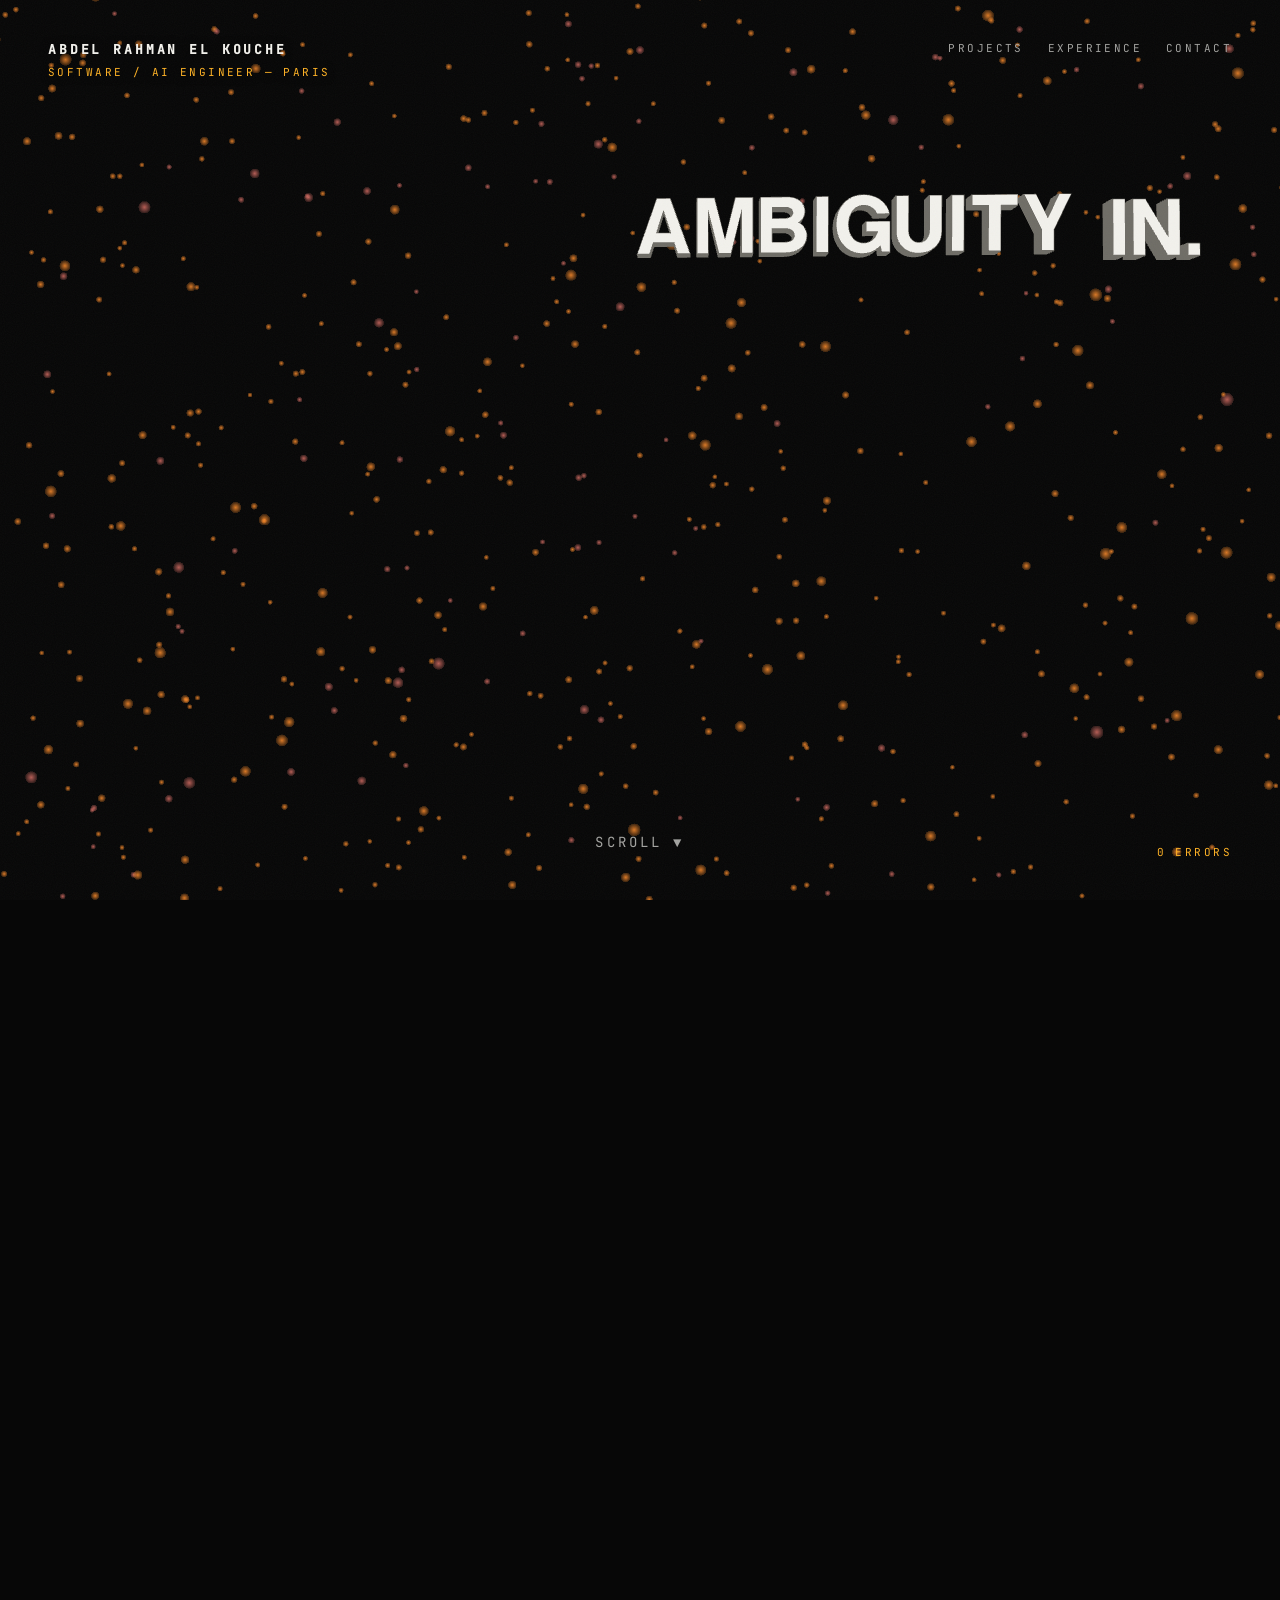
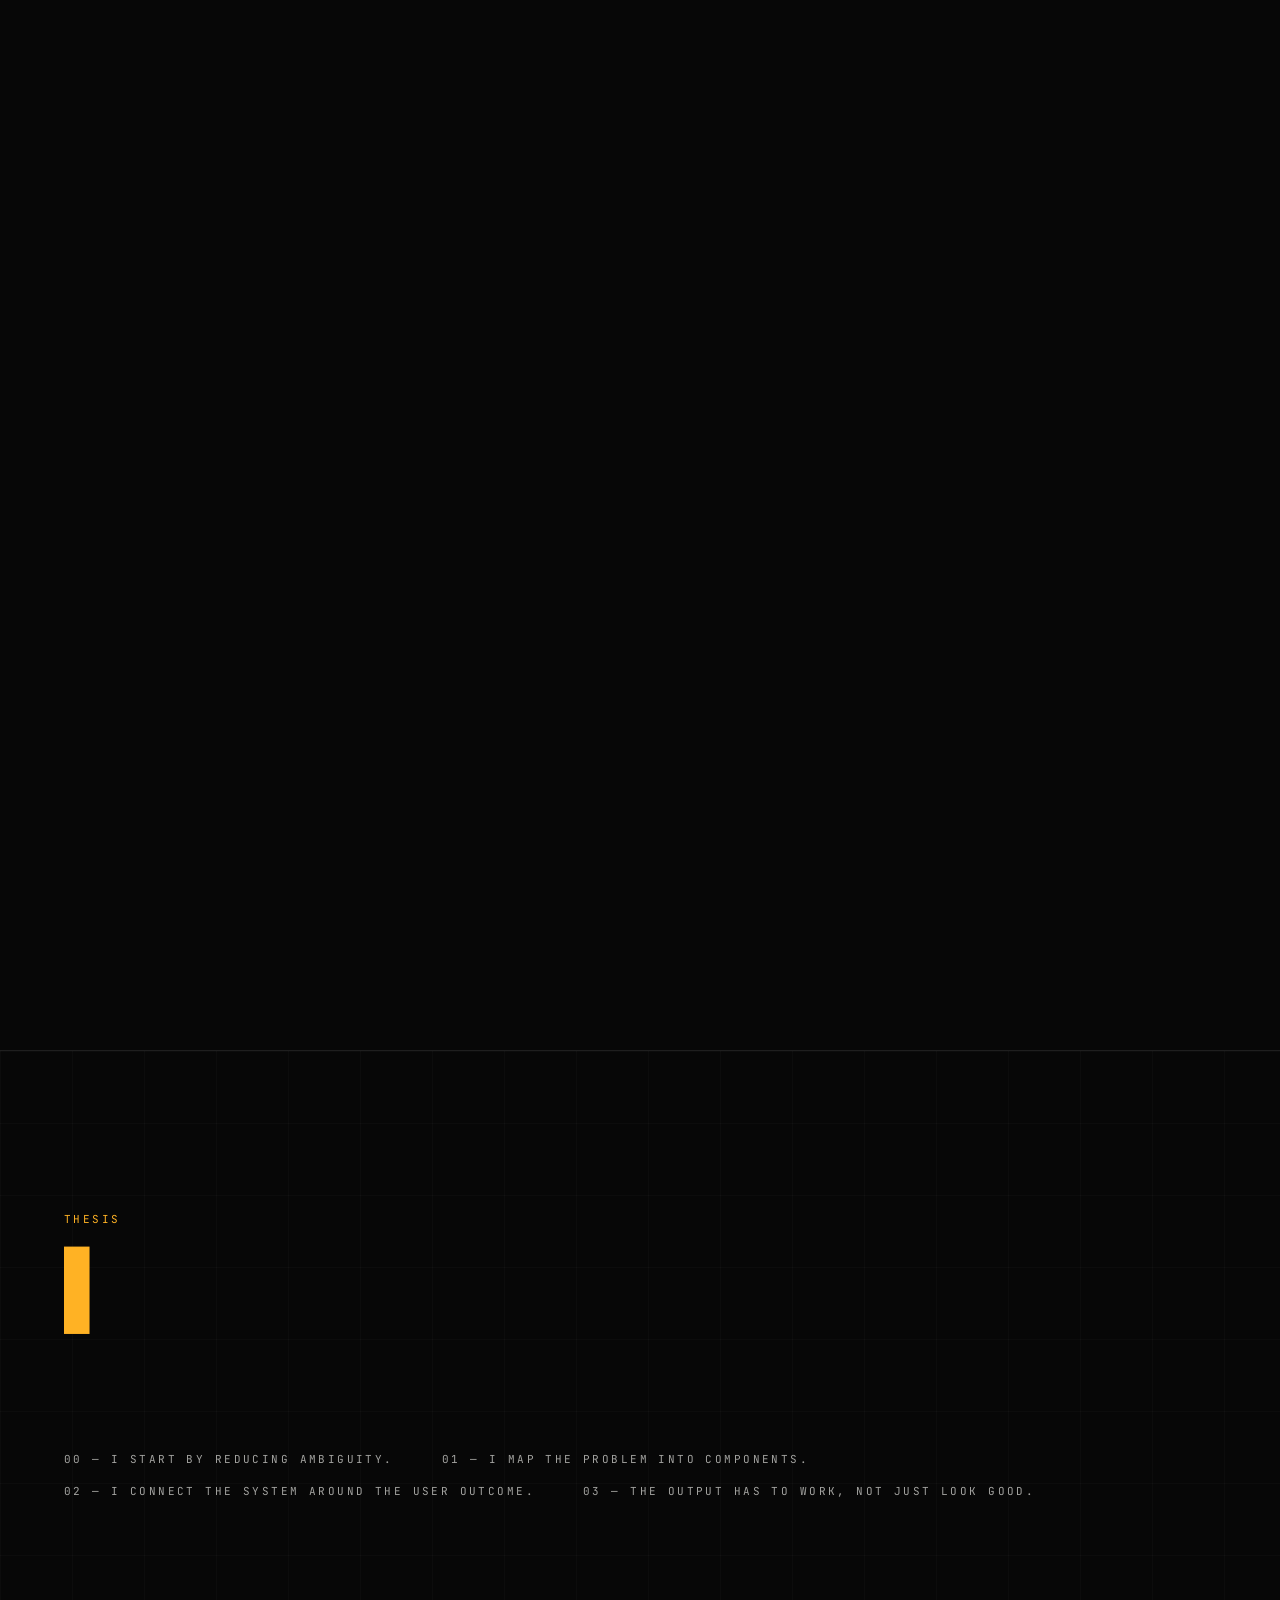
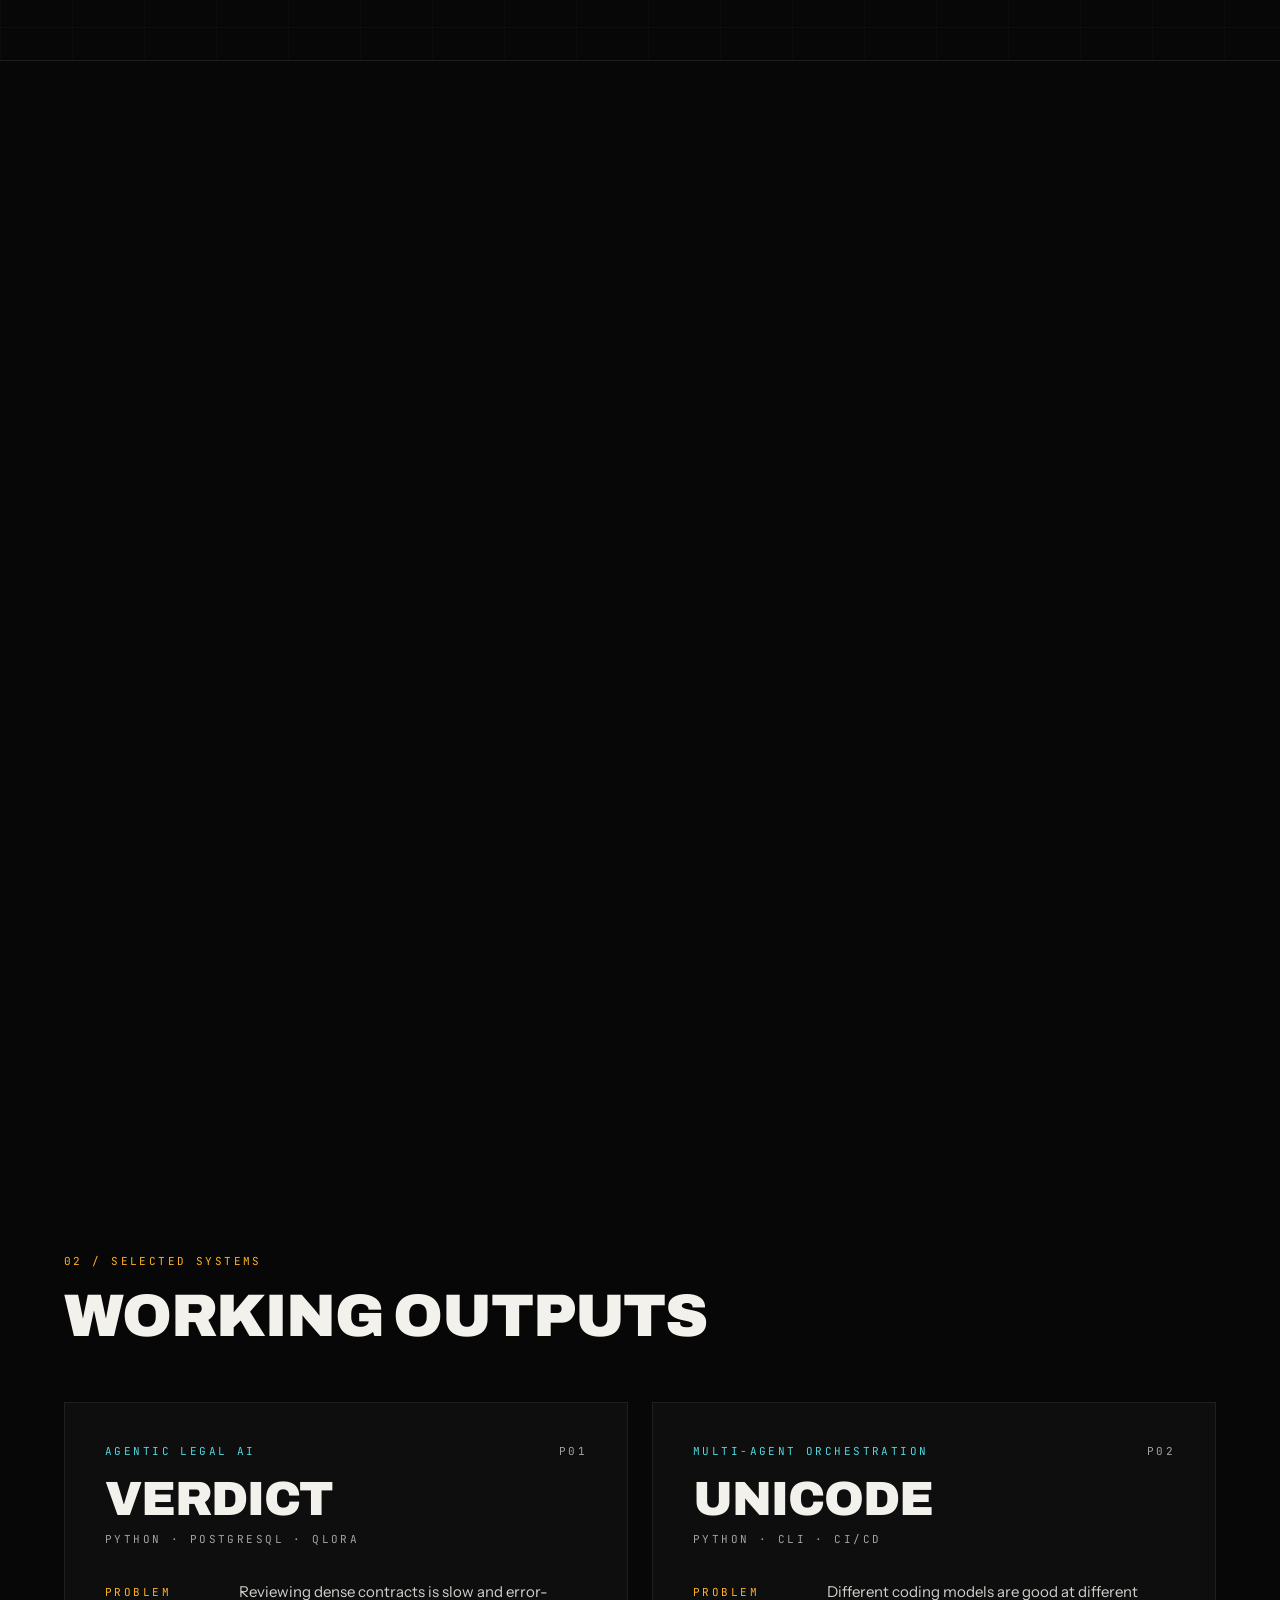
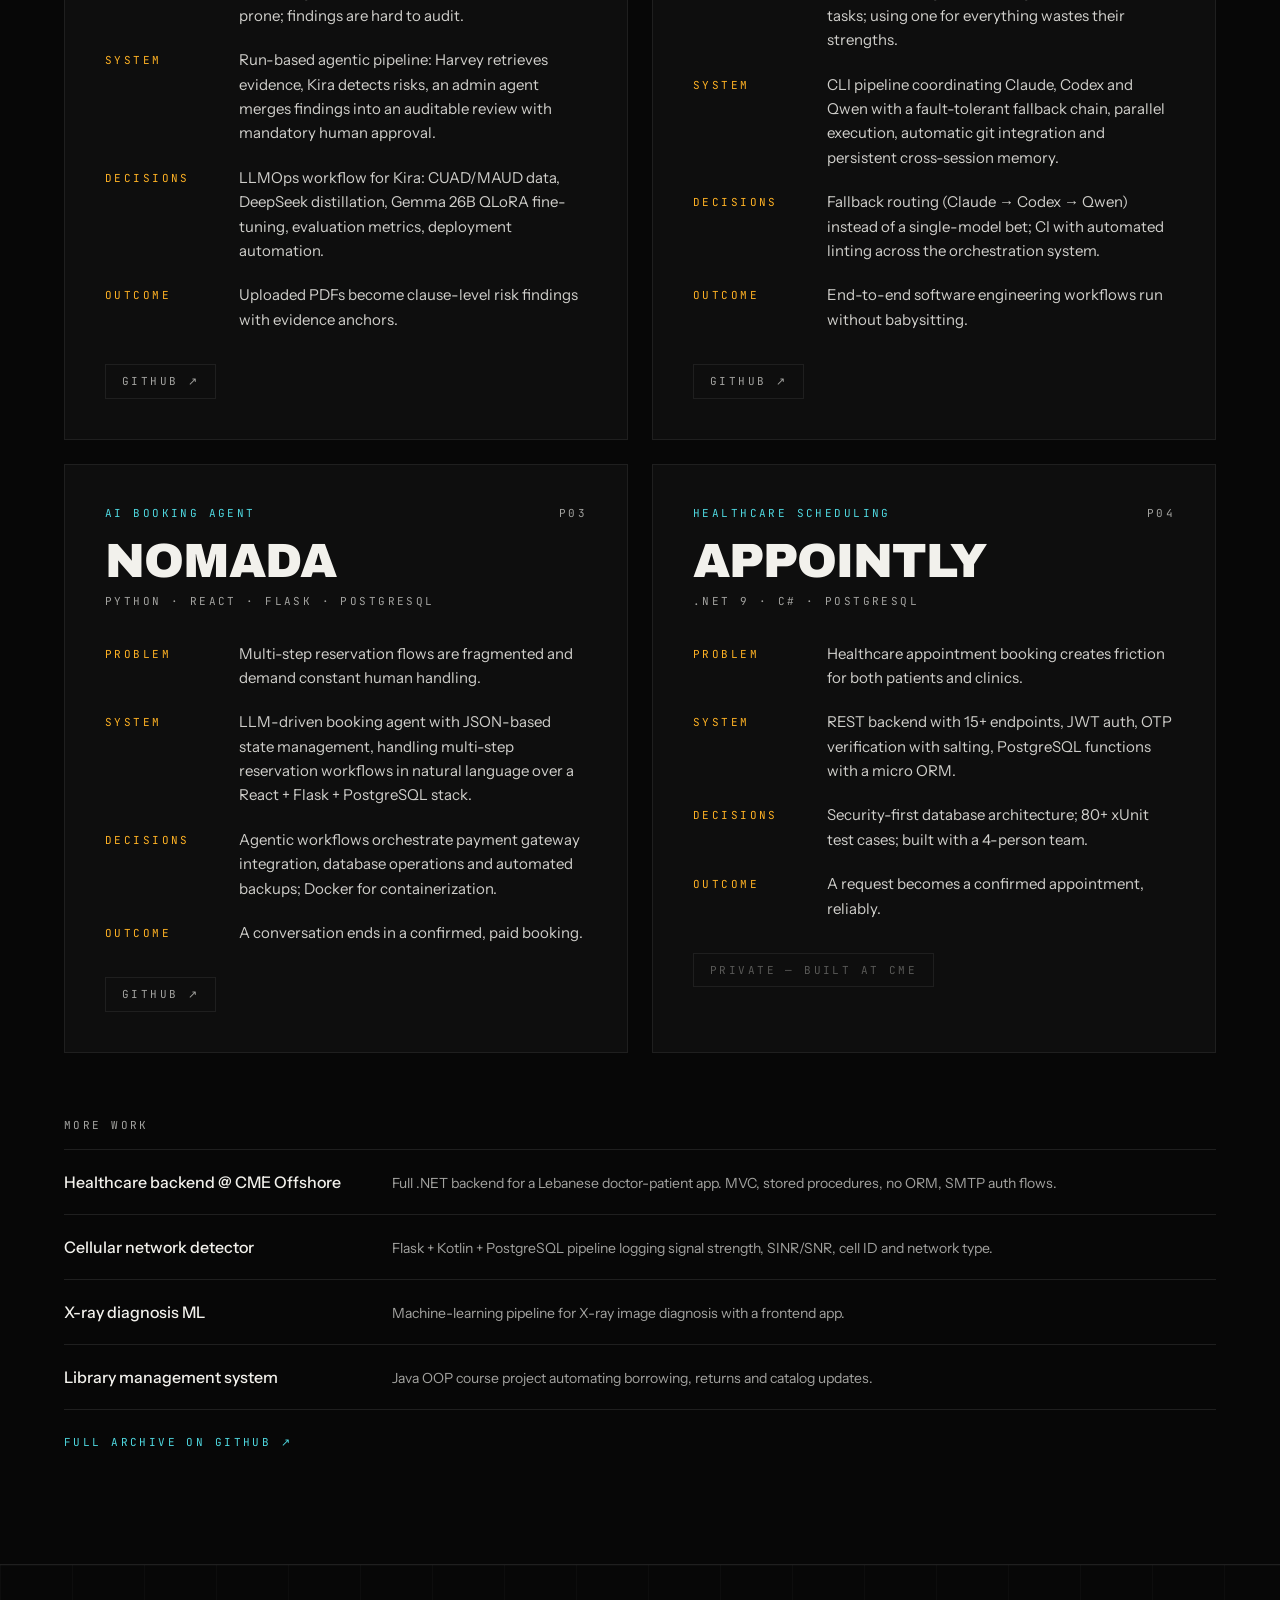
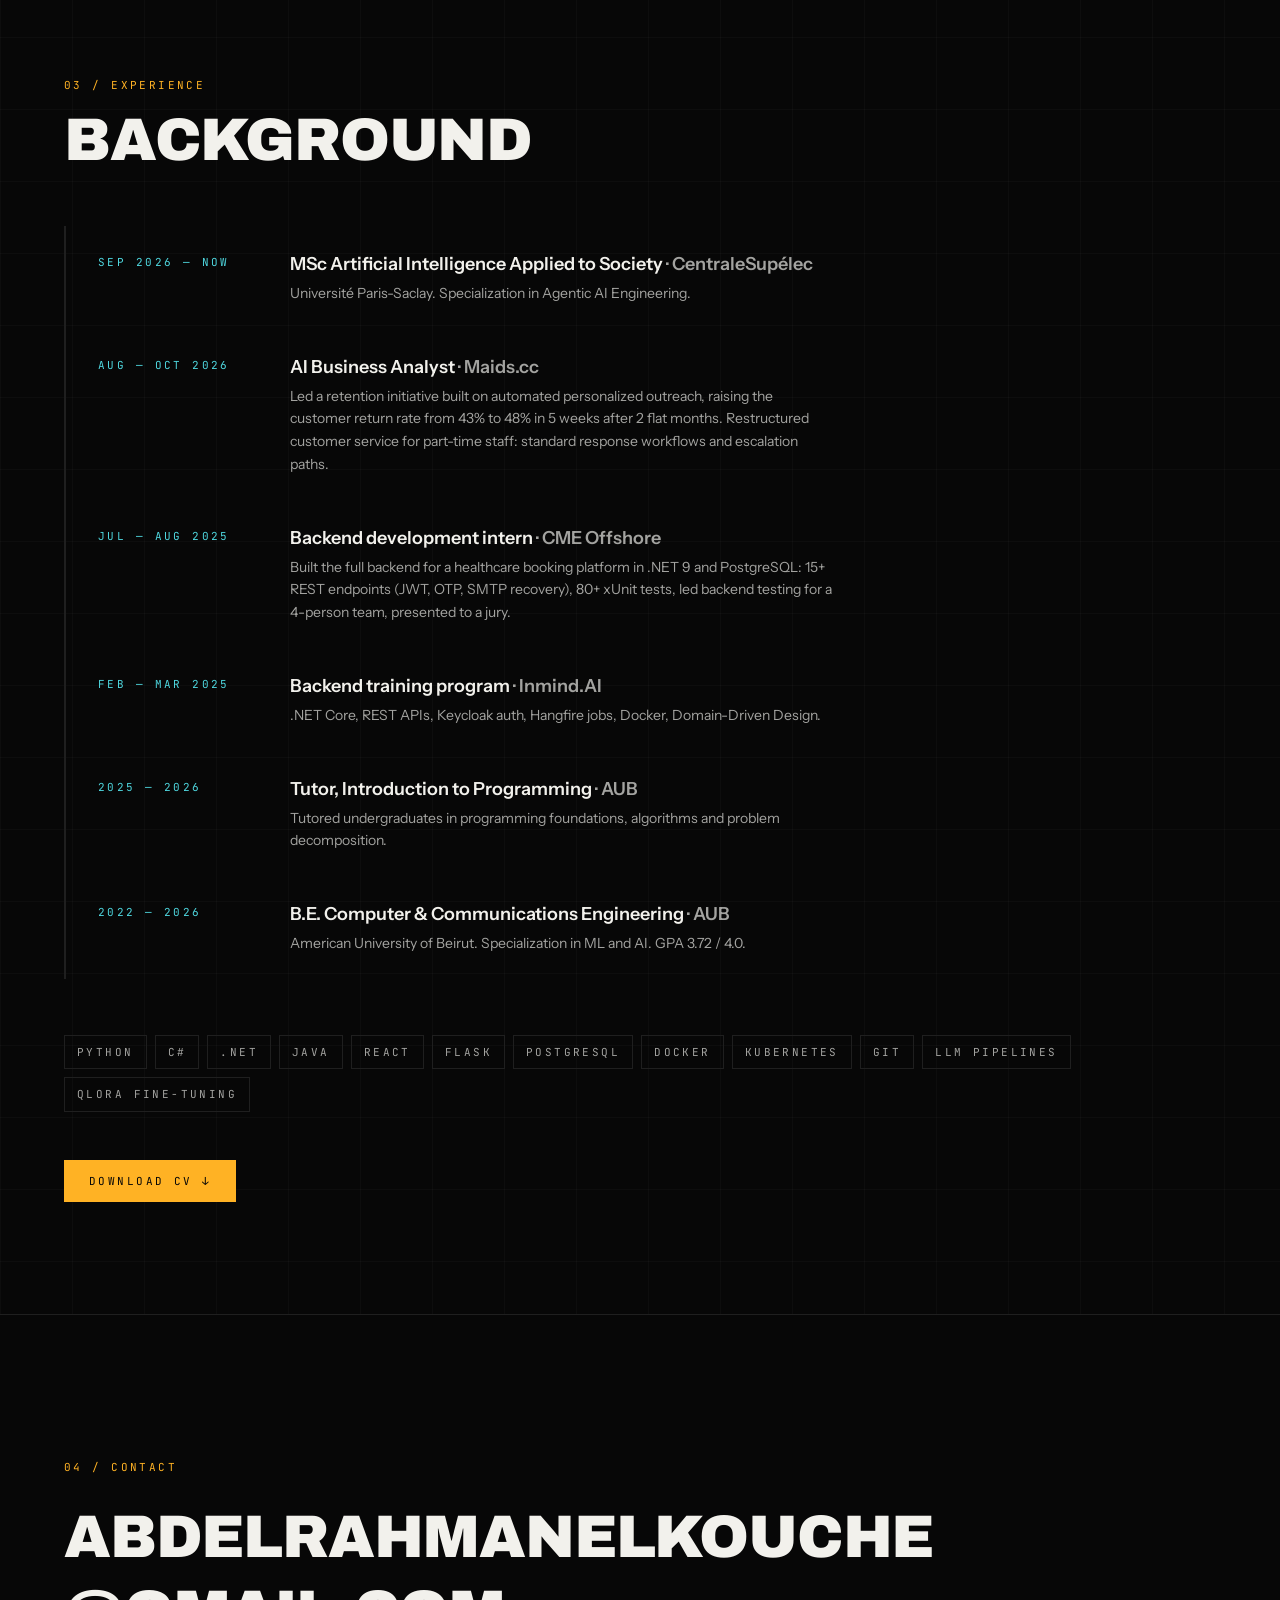
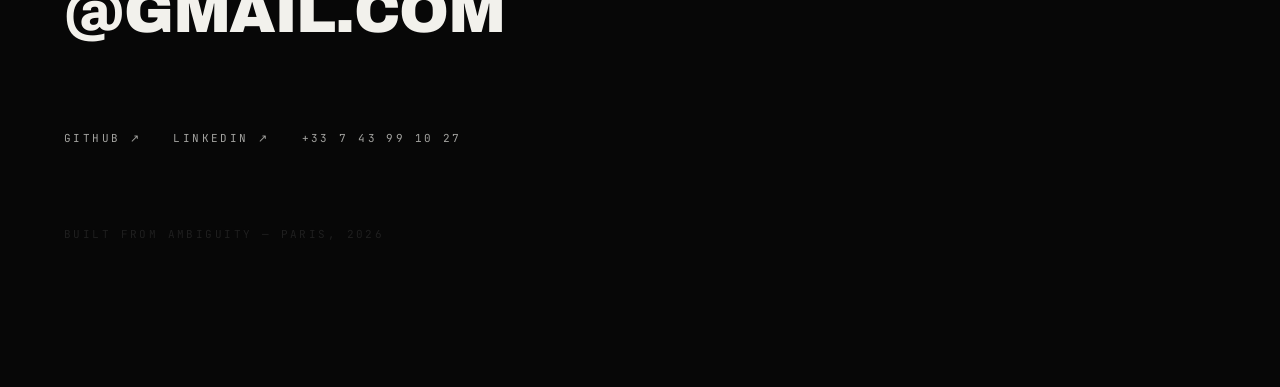
==== commit a29fd33e: "Deploy portfolio build from MySiteV2" ====
--- a/index.html
+++ b/index.html
@@ -1,82 +1,82 @@
-<!doctype html>
-<html lang="en" class="bg-[#070707]">
-  <head>
-    <meta charset="UTF-8" />
-    <meta name="viewport" content="width=device-width, initial-scale=1.0" />
-    <meta name="description" content="Abdel Rahman El Kouche — software engineer building agentic AI systems and backend infrastructure. Ambiguity in, working software out." />
-    <meta name="author" content="Abdel Rahman El Kouche" />
-    <meta name="keywords" content="Abdel Rahman El Kouche, software engineer, AI engineer, agentic AI, backend infrastructure, portfolio" />
-    <meta name="robots" content="index, follow, max-image-preview:large, max-snippet:-1" />
-    <meta name="msvalidate.01" content="A31FE81E06A8261F2D1C790912BCF50D" />
-    <link rel="canonical" href="https://abdelrahman.elkouche.workers.dev/" />
-
-    <!-- Open Graph -->
-    <meta property="og:type" content="website" />
-    <meta property="og:site_name" content="Abdel Rahman's Portfolio" />
-    <meta property="og:title" content="Abdel Rahman El Kouche — Software Engineer" />
-    <meta property="og:description" content="Software engineer building agentic AI systems and backend infrastructure. Ambiguity in, working software out." />
-    <meta property="og:url" content="https://abdelrahman.elkouche.workers.dev/" />
-    <meta property="og:image" content="https://abdelrahman.elkouche.workers.dev/pfp.jpg" />
-
-    <!-- Twitter -->
-    <meta name="twitter:card" content="summary" />
-    <meta name="twitter:title" content="Abdel Rahman El Kouche — Software Engineer" />
-    <meta name="twitter:description" content="Software engineer building agentic AI systems and backend infrastructure." />
-    <meta name="twitter:image" content="https://abdelrahman.elkouche.workers.dev/pfp.jpg" />
-
-    <link rel="icon" type="image/png" sizes="96x96" href="/favicon-96.png" />
-    <link rel="apple-touch-icon" href="/apple-touch-icon.png" />
-    <title>Abdel Rahman El Kouche — Software Engineer</title>
-
-    <script type="application/ld+json">
-    {
-      "@context": "https://schema.org",
-      "@type": "Person",
-      "name": "Abdel Rahman El Kouche",
-      "url": "https://abdelrahman.elkouche.workers.dev/",
-      "jobTitle": "Software Engineer",
-      "image": "https://abdelrahman.elkouche.workers.dev/pfp.jpg",
-      "email": "mailto:abdelrahmanelkouche@gmail.com",
-      "description": "Software engineer building agentic AI systems and backend infrastructure.",
-      "sameAs": [
-        "https://github.com/Abedishere",
-        "https://www.linkedin.com/in/abdel-rahman-el-kouche-27603927a/"
-      ]
-    }
-    </script>
-    <script type="application/ld+json">
-    {
-      "@context": "https://schema.org",
-      "@type": "WebSite",
-      "name": "Abdel Rahman's Portfolio",
-      "alternateName": "Abdel Rahman El Kouche",
-      "url": "https://abdelrahman.elkouche.workers.dev/"
-    }
-    </script>
-    <script type="module" crossorigin src="/assets/index-djNcyu9W.js"></script>
+<!doctype html>
+<html lang="en" class="bg-[#070707]">
+  <head>
+    <meta charset="UTF-8" />
+    <meta name="viewport" content="width=device-width, initial-scale=1.0" />
+    <meta name="description" content="Abdel Rahman El Kouche — software engineer building agentic AI systems and backend infrastructure. Ambiguity in, working software out." />
+    <meta name="author" content="Abdel Rahman El Kouche" />
+    <meta name="keywords" content="Abdel Rahman El Kouche, software engineer, AI engineer, agentic AI, backend infrastructure, portfolio" />
+    <meta name="robots" content="index, follow, max-image-preview:large, max-snippet:-1" />
+    <meta name="msvalidate.01" content="A31FE81E06A8261F2D1C790912BCF50D" />
+    <link rel="canonical" href="https://abdelrahman.elkouche.workers.dev/" />
+
+    <!-- Open Graph -->
+    <meta property="og:type" content="website" />
+    <meta property="og:site_name" content="Abdel Rahman's Portfolio" />
+    <meta property="og:title" content="Abdel Rahman El Kouche — Software Engineer" />
+    <meta property="og:description" content="Software engineer building agentic AI systems and backend infrastructure. Ambiguity in, working software out." />
+    <meta property="og:url" content="https://abdelrahman.elkouche.workers.dev/" />
+    <meta property="og:image" content="https://abdelrahman.elkouche.workers.dev/pfp.jpg" />
+
+    <!-- Twitter -->
+    <meta name="twitter:card" content="summary" />
+    <meta name="twitter:title" content="Abdel Rahman El Kouche — Software Engineer" />
+    <meta name="twitter:description" content="Software engineer building agentic AI systems and backend infrastructure." />
+    <meta name="twitter:image" content="https://abdelrahman.elkouche.workers.dev/pfp.jpg" />
+
+    <link rel="icon" type="image/png" sizes="96x96" href="/favicon-96.png" />
+    <link rel="apple-touch-icon" href="/apple-touch-icon.png" />
+    <title>Abdel Rahman El Kouche — Software Engineer</title>
+
+    <script type="application/ld+json">
+    {
+      "@context": "https://schema.org",
+      "@type": "Person",
+      "name": "Abdel Rahman El Kouche",
+      "url": "https://abdelrahman.elkouche.workers.dev/",
+      "jobTitle": "Software Engineer",
+      "image": "https://abdelrahman.elkouche.workers.dev/pfp.jpg",
+      "email": "mailto:abdelrahmanelkouche@gmail.com",
+      "description": "Software engineer building agentic AI systems and backend infrastructure.",
+      "sameAs": [
+        "https://github.com/Abedishere",
+        "https://www.linkedin.com/in/abdel-rahman-el-kouche-27603927a/"
+      ]
+    }
+    </script>
+    <script type="application/ld+json">
+    {
+      "@context": "https://schema.org",
+      "@type": "WebSite",
+      "name": "Abdel Rahman's Portfolio",
+      "alternateName": "Abdel Rahman El Kouche",
+      "url": "https://abdelrahman.elkouche.workers.dev/"
+    }
+    </script>
+    <script type="module" crossorigin src="/assets/index-CYGmim6F.js"></script>
     <link rel="stylesheet" crossorigin href="/assets/index-CqkeovWw.css">
-  </head>
-  <body>
-    <div id="root"></div>
-    <noscript>
-      <h1>Abdel Rahman El Kouche</h1>
-      <p>Software / AI Engineer — Beirut, Lebanon.</p>
-      <p>Software engineer building agentic AI systems and backend infrastructure. Ambiguity in, working software out. B.E. Computer &amp; Communications Engineering, American University of Beirut (AUB), GPA 3.72/4.0.</p>
-      <h2>Projects</h2>
-      <ul>
-        <li><strong>Verdict</strong> — Agentic legal AI. Run-based pipeline turning contract PDFs into clause-level risk findings with evidence anchors. Python, PostgreSQL, QLoRA.</li>
-        <li><strong>Unicode</strong> — Multi-agent orchestration CLI coordinating Claude, Codex and Qwen with fault-tolerant fallback, parallel execution and cross-session memory. Python, CI/CD.</li>
-        <li><strong>Nomada</strong> — LLM-driven AI booking agent handling multi-step reservation workflows in natural language. Python, React, Flask, PostgreSQL.</li>
-        <li><strong>Appointly</strong> — Healthcare scheduling REST backend, 15+ endpoints, JWT auth, OTP verification. .NET 9, C#, PostgreSQL.</li>
-      </ul>
-      <h2>Links</h2>
-      <ul>
-        <li><a href="https://github.com/Abedishere">GitHub</a></li>
-        <li><a href="https://www.linkedin.com/in/abdel-rahman-el-kouche-27603927a/">LinkedIn</a></li>
-        <li><a href="/AbdelRahman-ElKouche-CV.pdf">Download CV</a></li>
-        <li>Email: abdelrahmanelkouche@gmail.com</li>
-      </ul>
-    </noscript>-
-  </body>
-</html>
+  </head>
+  <body>
+    <div id="root"></div>
+    <noscript>
+      <h1>Abdel Rahman El Kouche</h1>
+      <p>Software / AI Engineer — Paris, France.</p>
+      <p>Software engineer building agentic AI systems and backend infrastructure. Ambiguity in, working software out. B.E. Computer &amp; Communications Engineering, American University of Beirut (AUB), GPA 3.72/4.0. MSc Artificial Intelligence, CentraleSupélec (2026 — present).</p>
+      <h2>Projects</h2>
+      <ul>
+        <li><strong>Verdict</strong> — Agentic legal AI. Run-based pipeline turning contract PDFs into clause-level risk findings with evidence anchors. Python, PostgreSQL, QLoRA.</li>
+        <li><strong>Unicode</strong> — Multi-agent orchestration CLI coordinating Claude, Codex and Qwen with fault-tolerant fallback, parallel execution and cross-session memory. Python, CI/CD.</li>
+        <li><strong>Nomada</strong> — LLM-driven AI booking agent handling multi-step reservation workflows in natural language. Python, React, Flask, PostgreSQL.</li>
+        <li><strong>Appointly</strong> — Healthcare scheduling REST backend, 15+ endpoints, JWT auth, OTP verification. .NET 9, C#, PostgreSQL.</li>
+      </ul>
+      <h2>Links</h2>
+      <ul>
+        <li><a href="https://github.com/Abedishere">GitHub</a></li>
+        <li><a href="https://www.linkedin.com/in/abdel-rahman-el-kouche-27603927a/">LinkedIn</a></li>
+        <li><a href="/AbdelRahman-ElKouche-CV.pdf">Download CV</a></li>
+        <li>Email: abdelrahmanelkouche@gmail.com</li>
+        <li>Phone: +33 7 43 99 10 27</li>
+      </ul>
+    </noscript>
+  </body>
+</html>
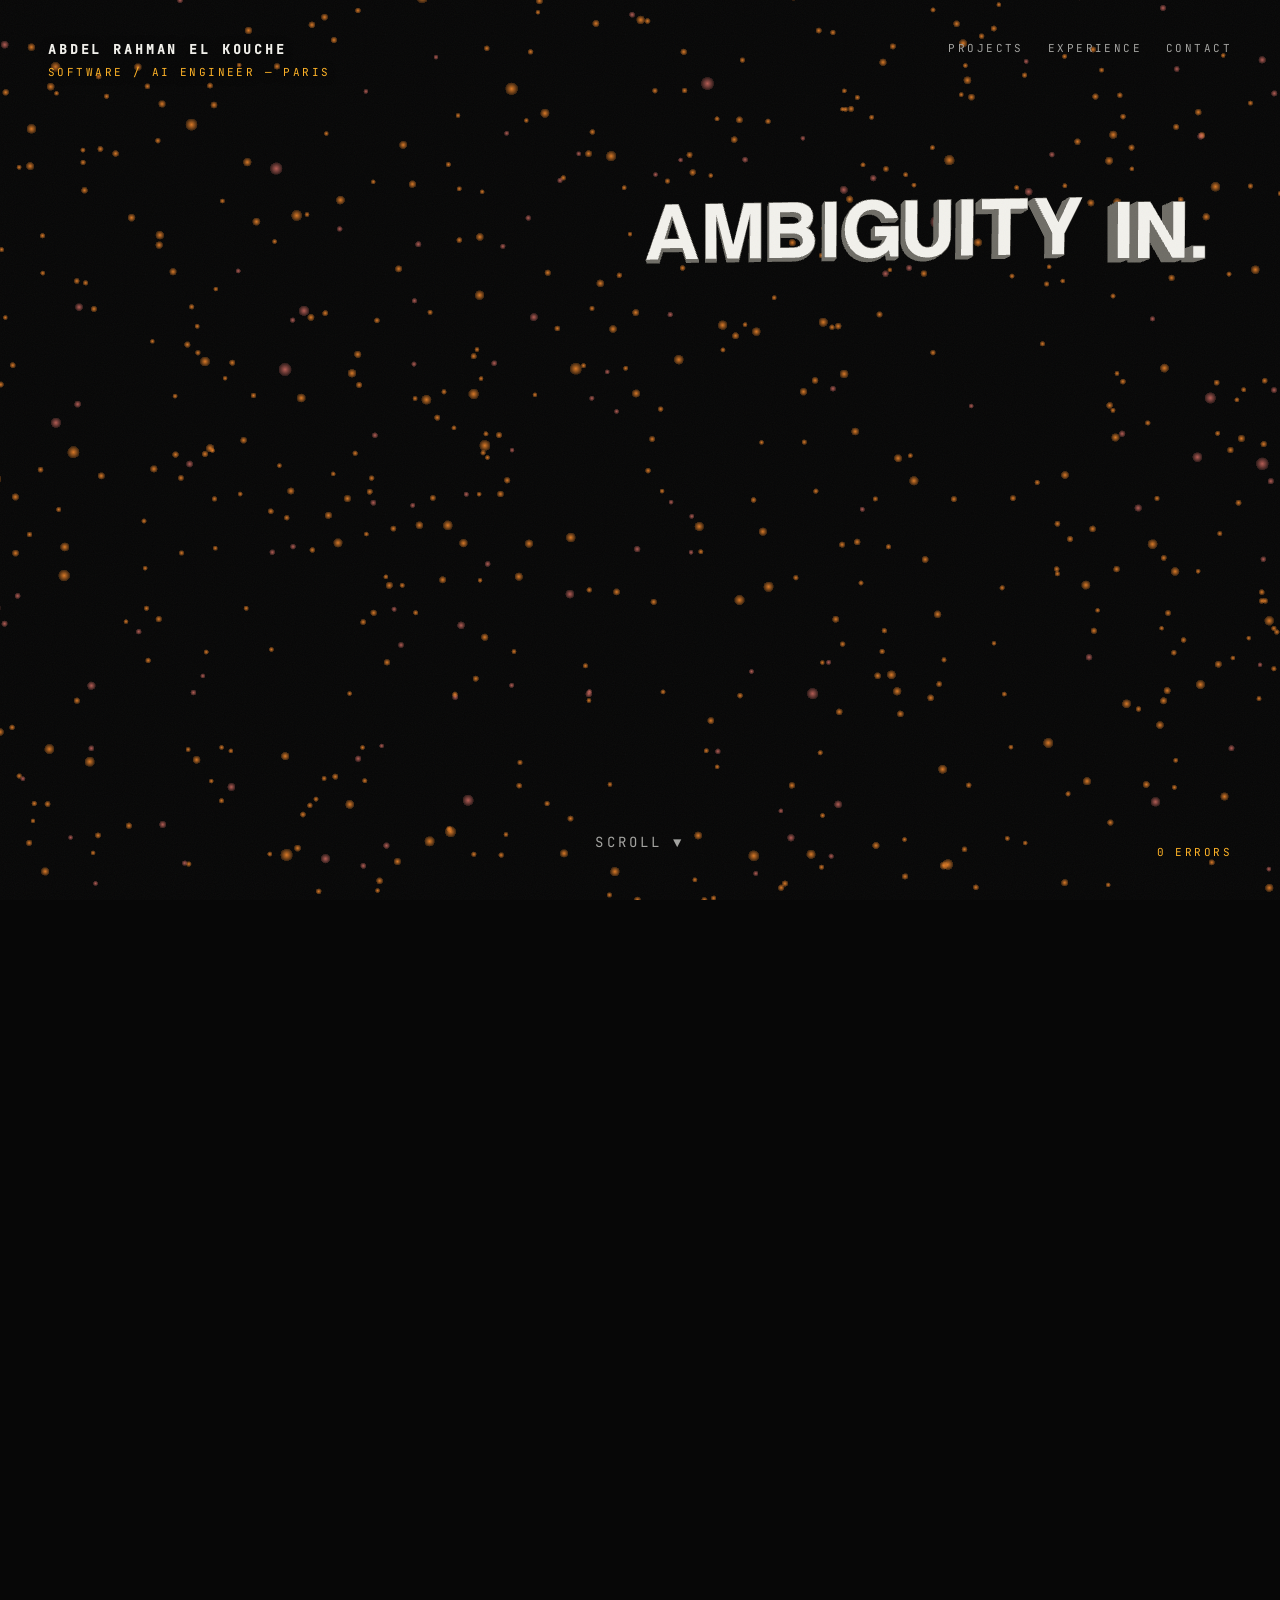
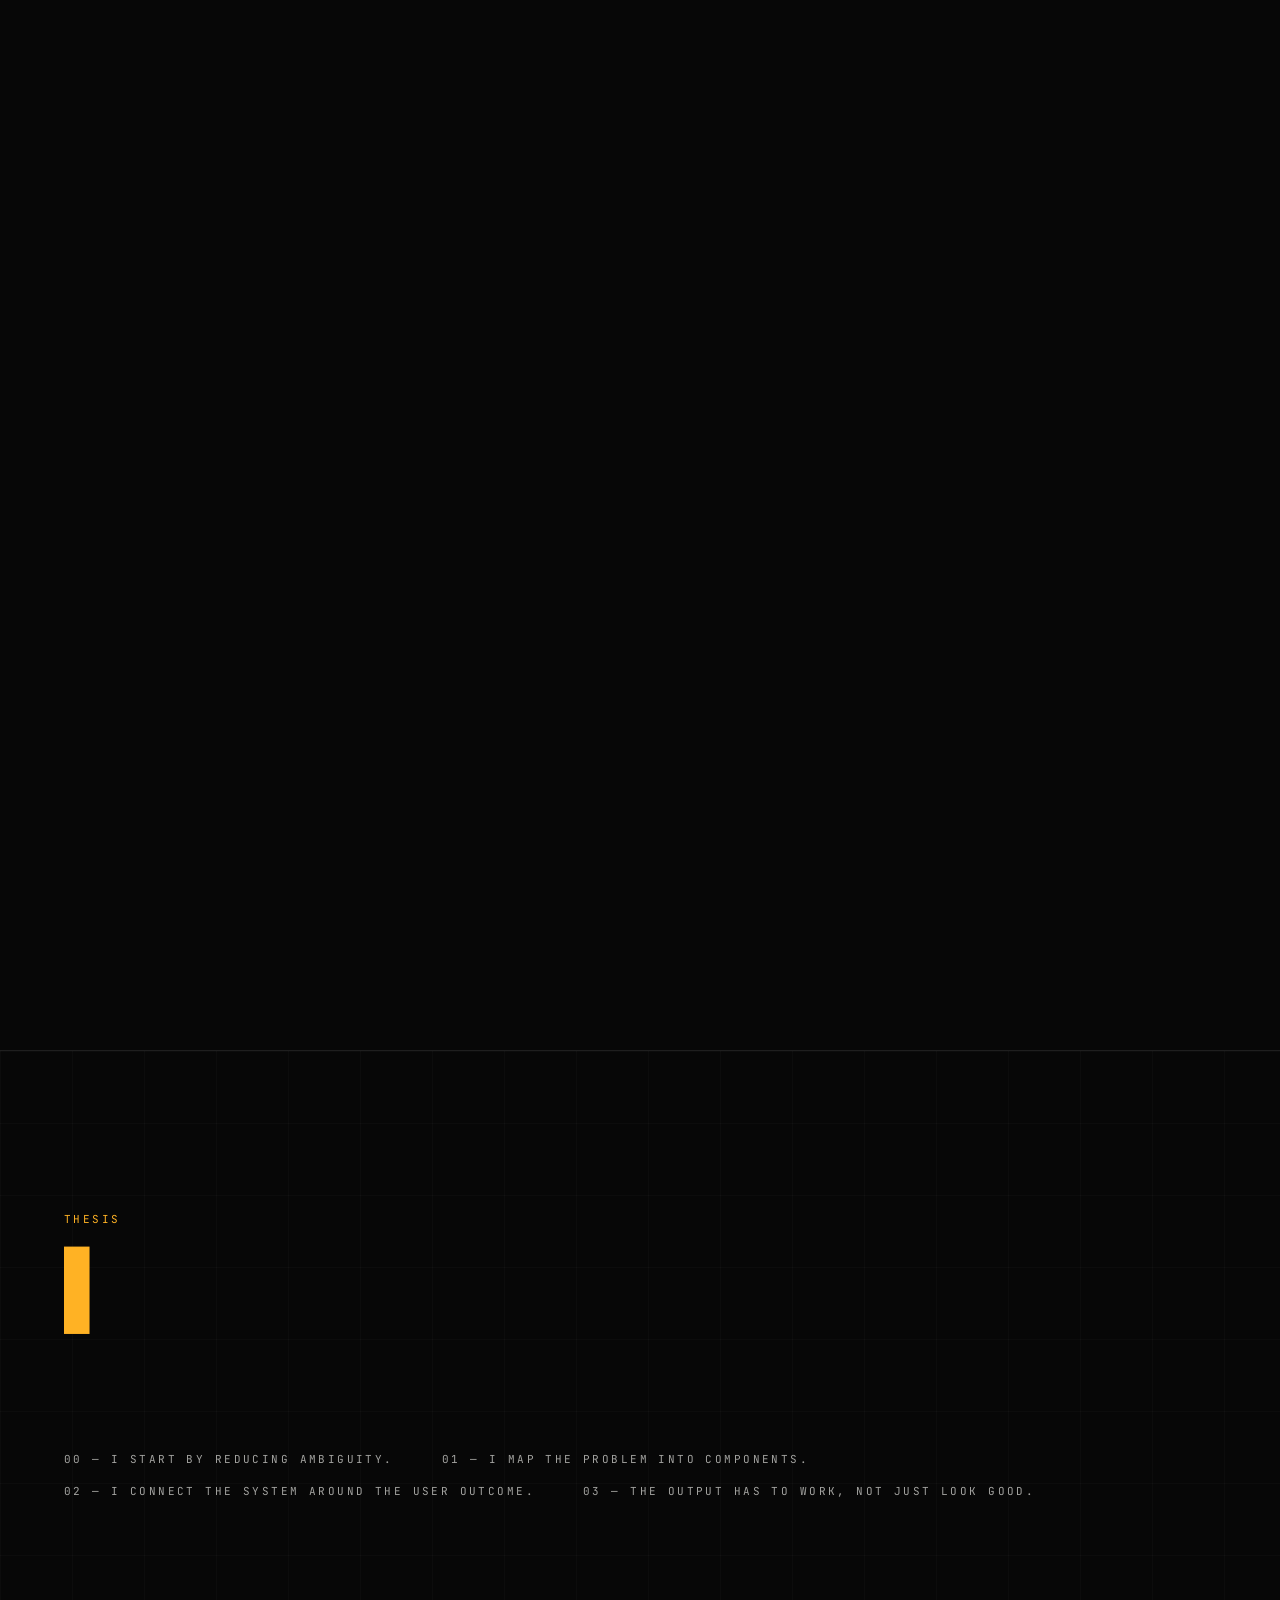
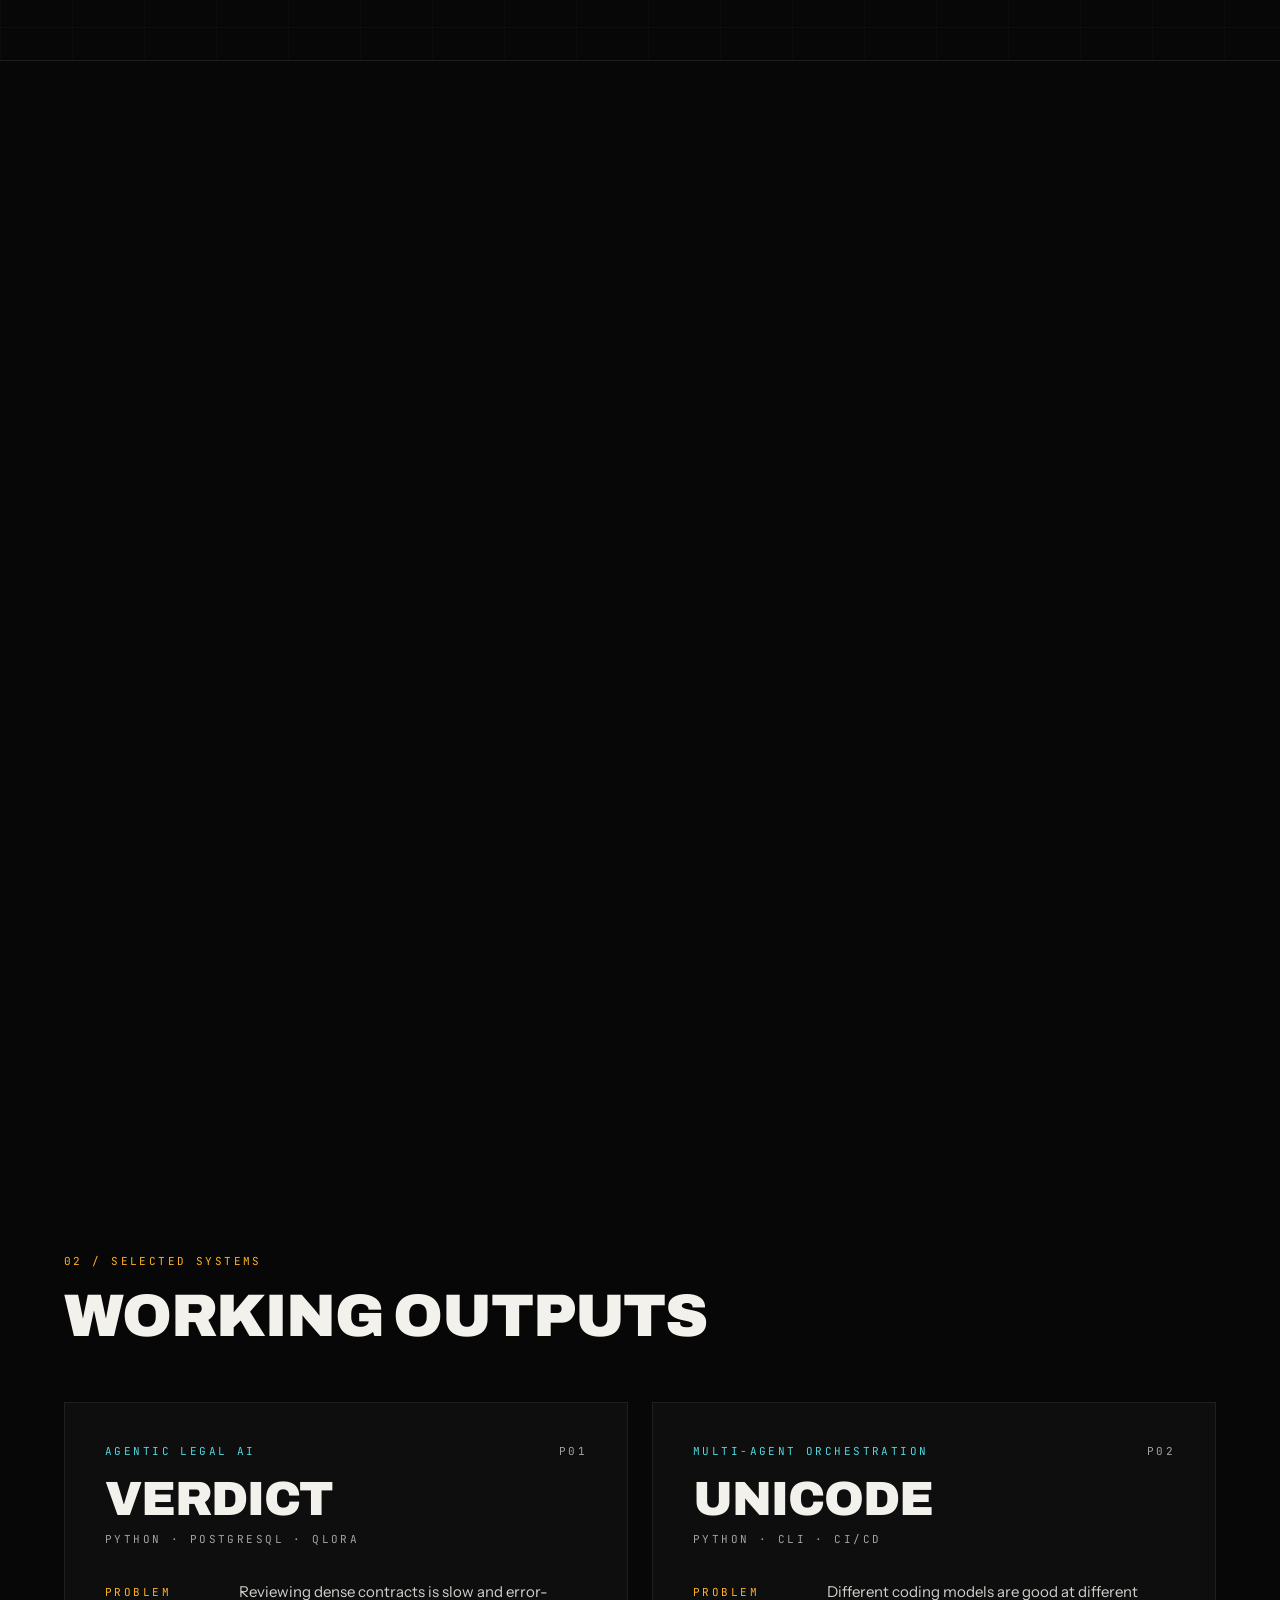
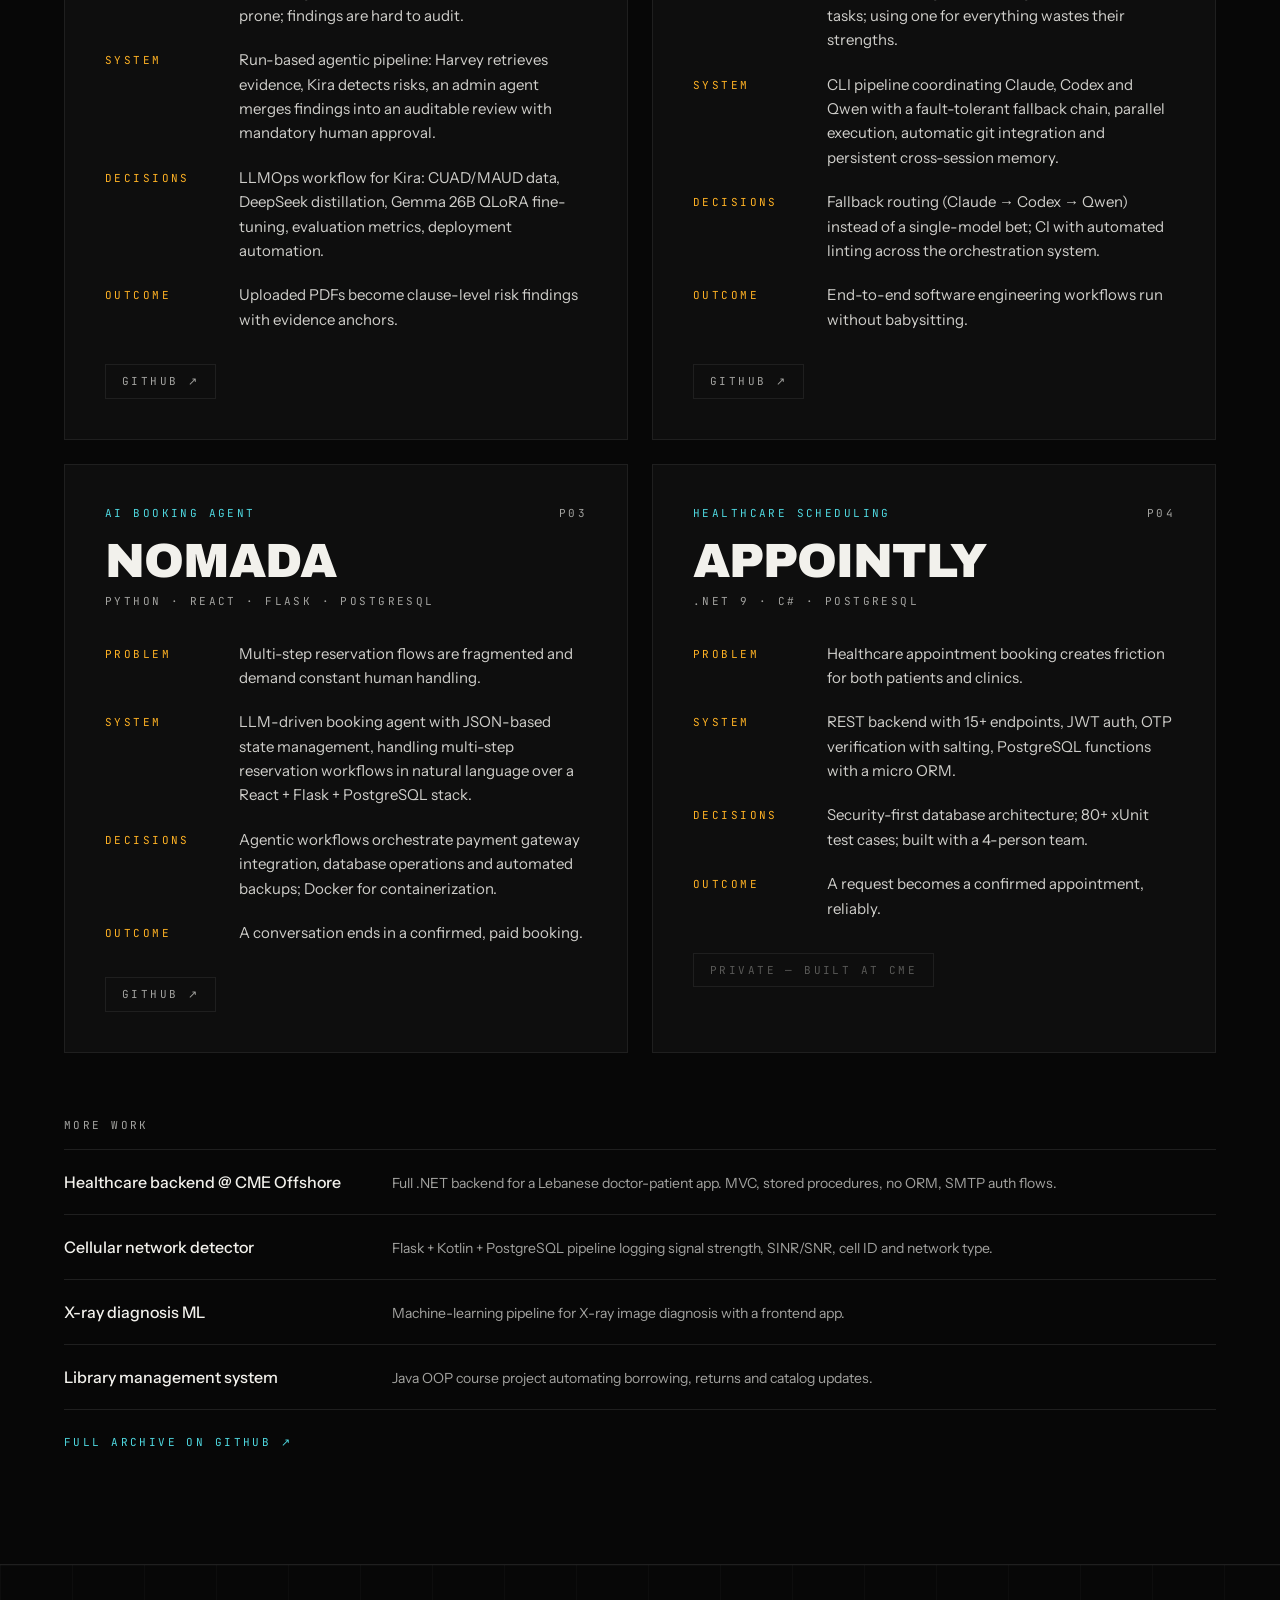
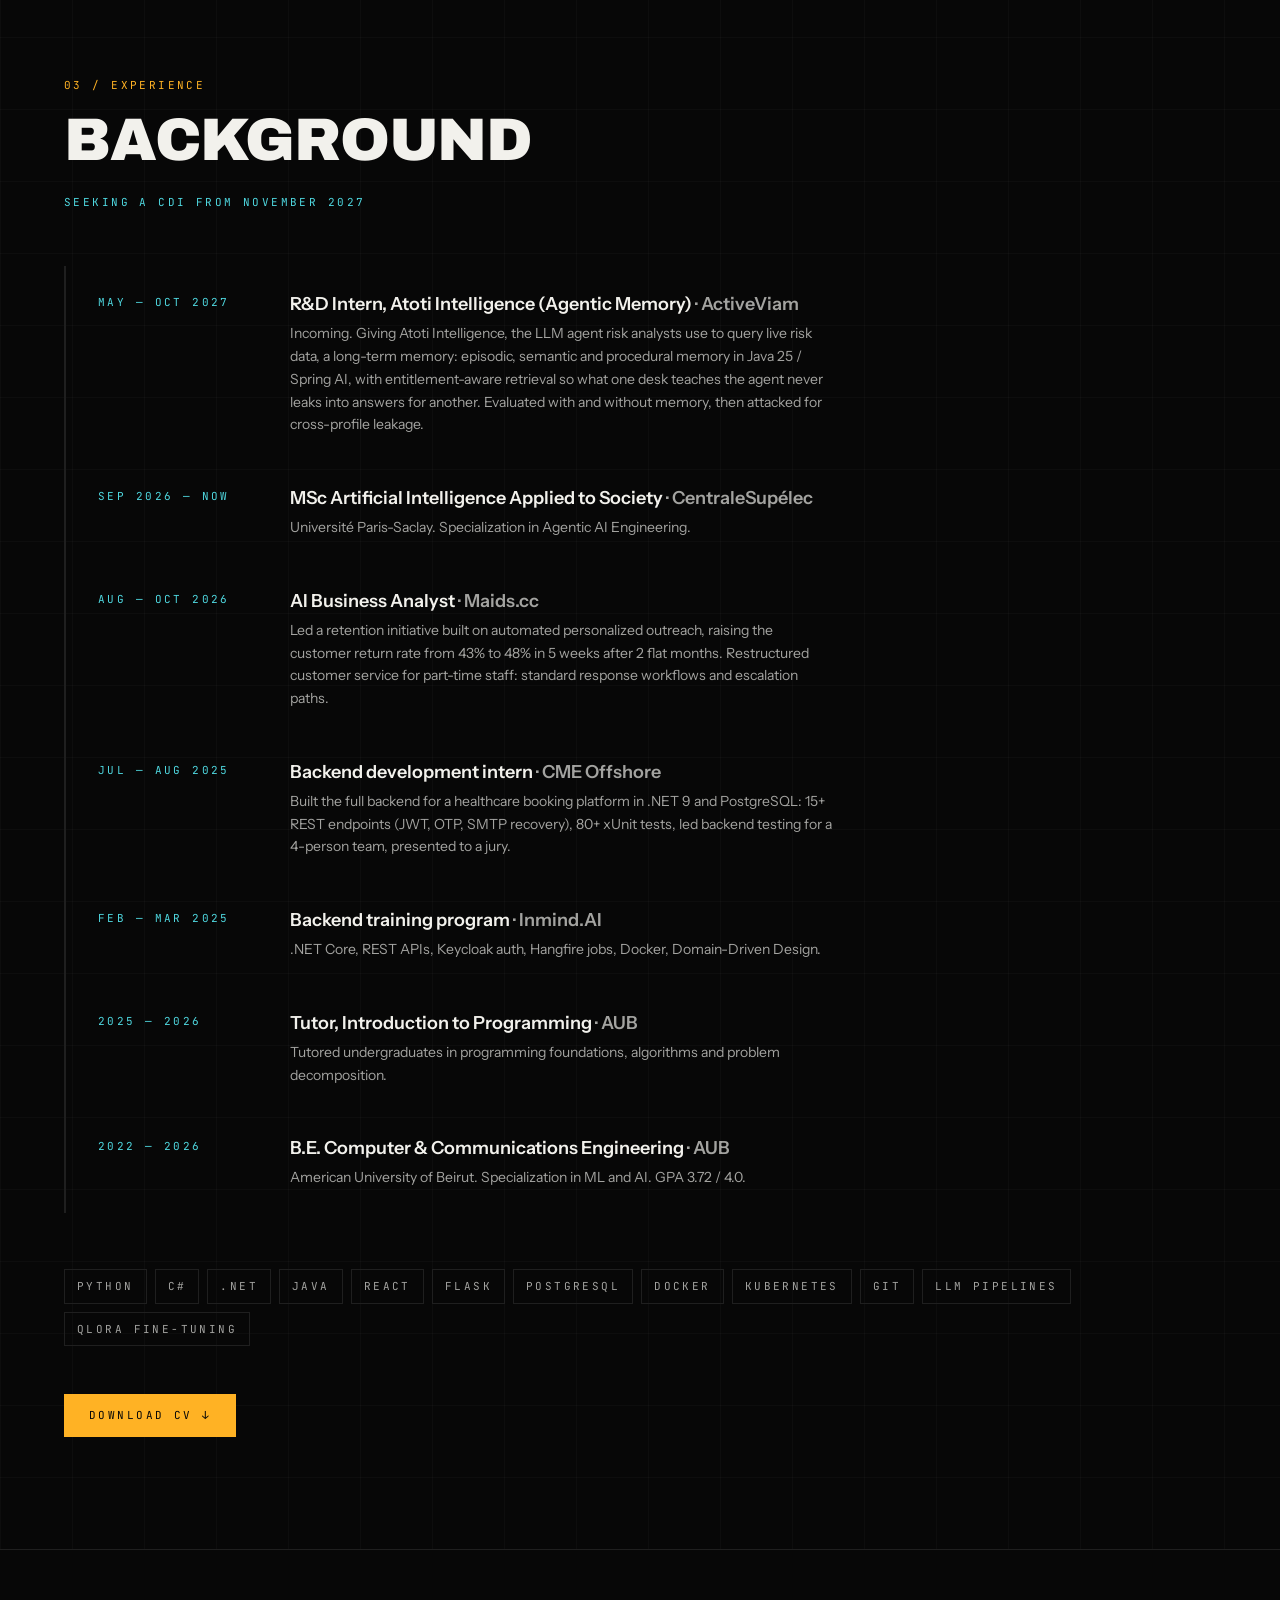
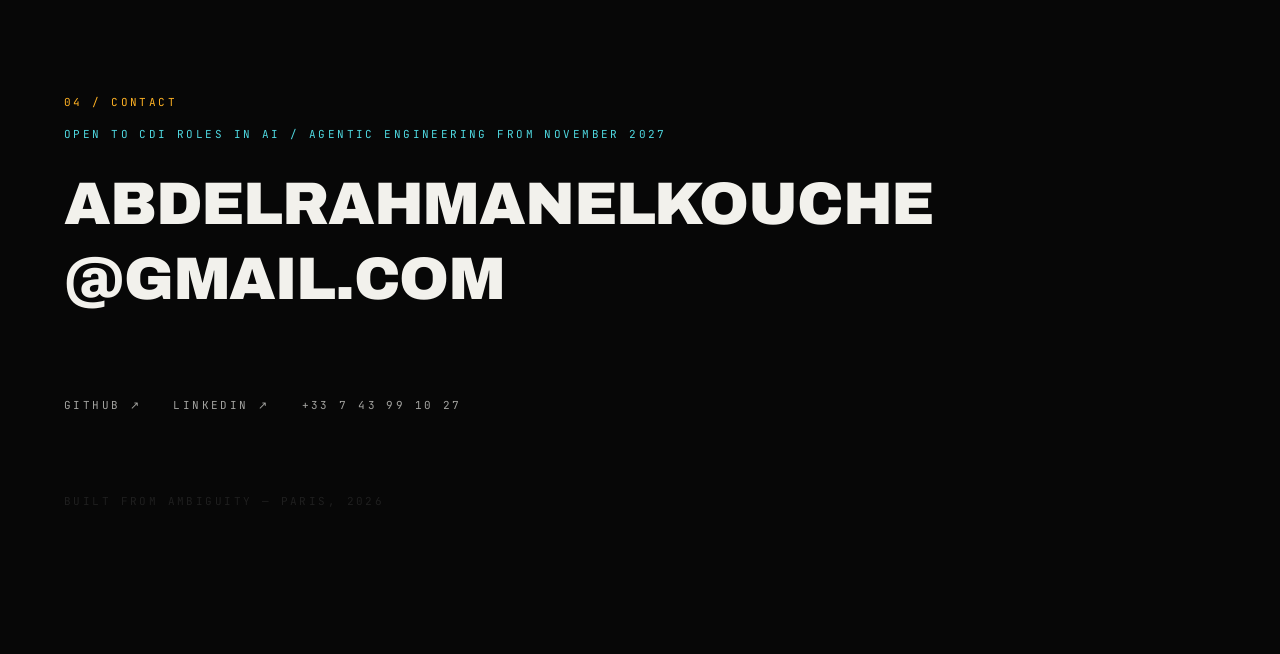
==== commit ce9a31dc: "Deploy portfolio build from MySiteV2: ActiveViam internship, CDI Nov 2027, new CV" ====
--- a/index.html
+++ b/index.html
@@ -53,7 +53,7 @@
       "url": "https://abdelrahman.elkouche.workers.dev/"
     }
     </script>
-    <script type="module" crossorigin src="/assets/index-CYGmim6F.js"></script>
+    <script type="module" crossorigin src="/assets/index-D20Lznnr.js"></script>
     <link rel="stylesheet" crossorigin href="/assets/index-CqkeovWw.css">
   </head>
   <body>
@@ -61,7 +61,7 @@
     <noscript>
       <h1>Abdel Rahman El Kouche</h1>
       <p>Software / AI Engineer — Paris, France.</p>
-      <p>Software engineer building agentic AI systems and backend infrastructure. Ambiguity in, working software out. B.E. Computer &amp; Communications Engineering, American University of Beirut (AUB), GPA 3.72/4.0. MSc Artificial Intelligence, CentraleSupélec (2026 — present).</p>
+      <p>Software engineer building agentic AI systems and backend infrastructure. Ambiguity in, working software out. B.E. Computer &amp; Communications Engineering, American University of Beirut (AUB), GPA 3.72/4.0. MSc Artificial Intelligence, CentraleSupélec (2026 — present). Incoming R&amp;D intern at ActiveViam (May — Oct 2027), building long-term memory for the Atoti Intelligence agent. Seeking a CDI from November 2027.</p>
       <h2>Projects</h2>
       <ul>
         <li><strong>Verdict</strong> — Agentic legal AI. Run-based pipeline turning contract PDFs into clause-level risk findings with evidence anchors. Python, PostgreSQL, QLoRA.</li>
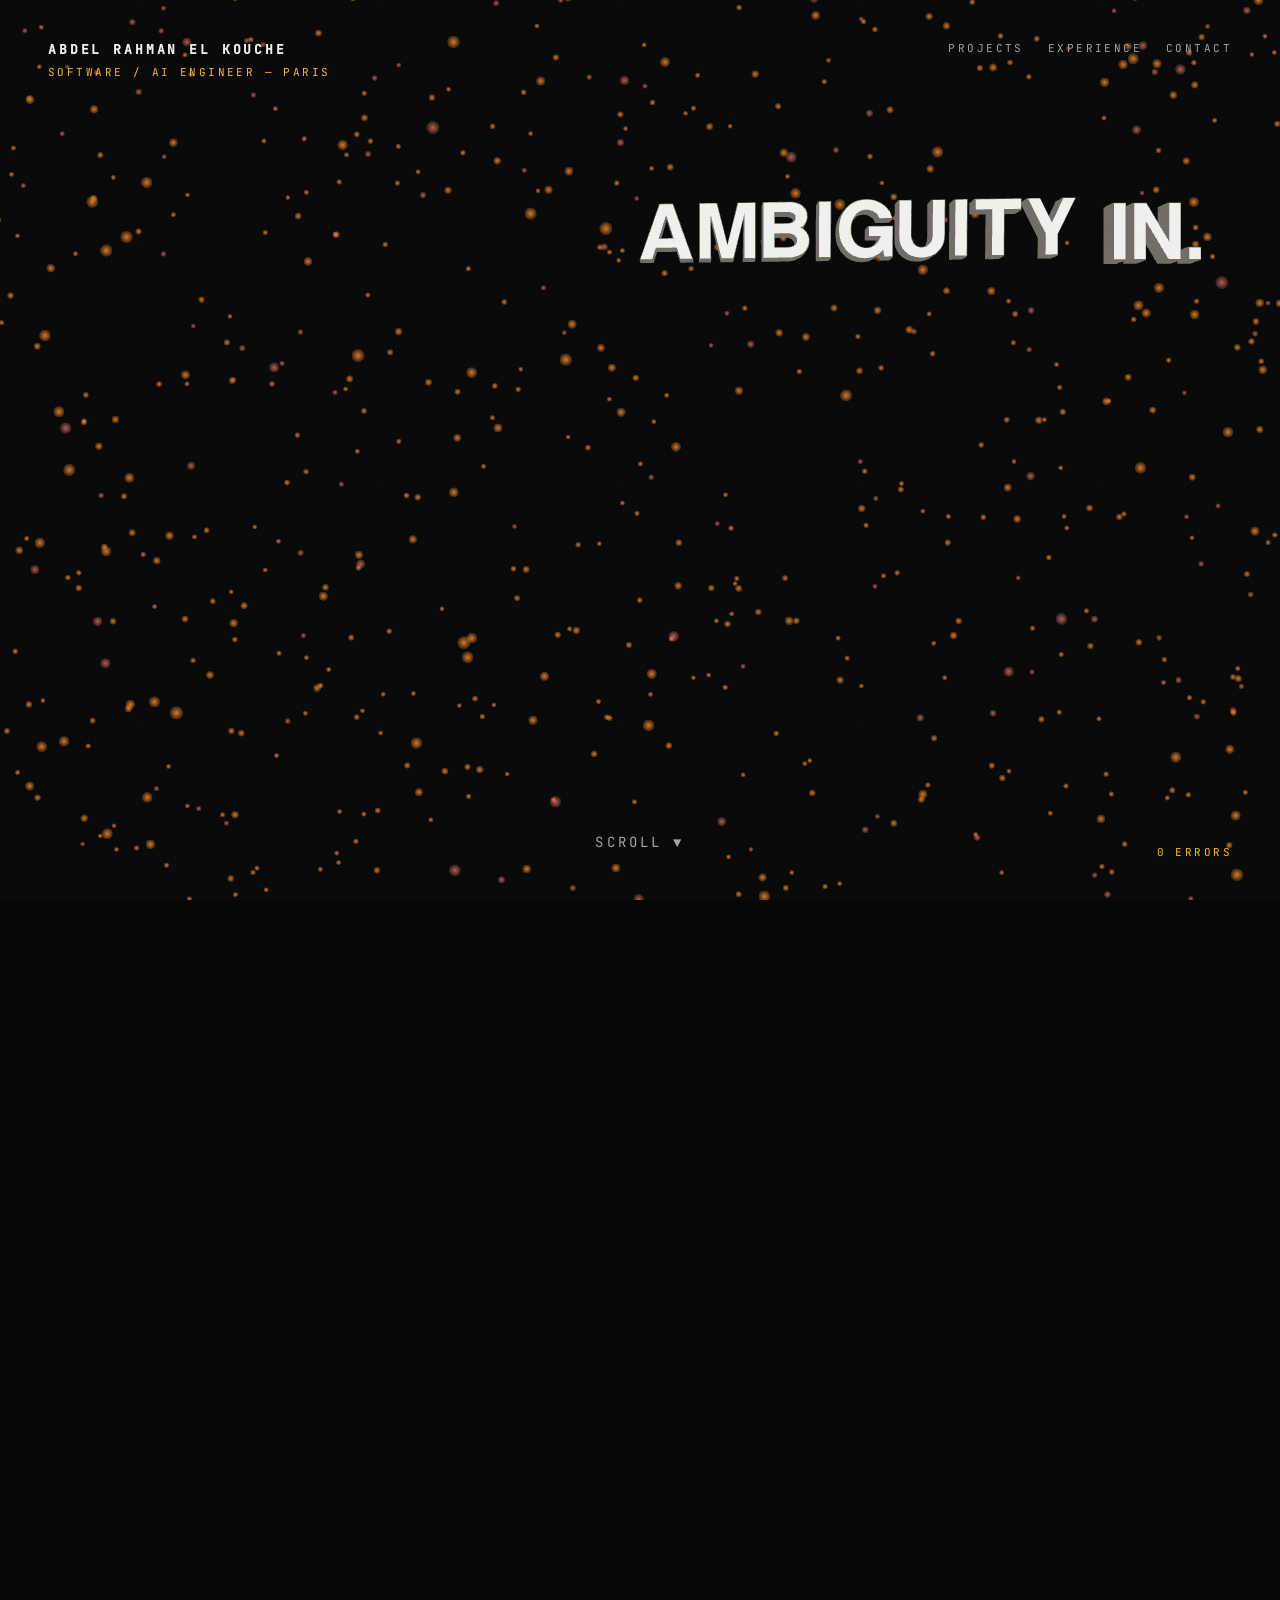
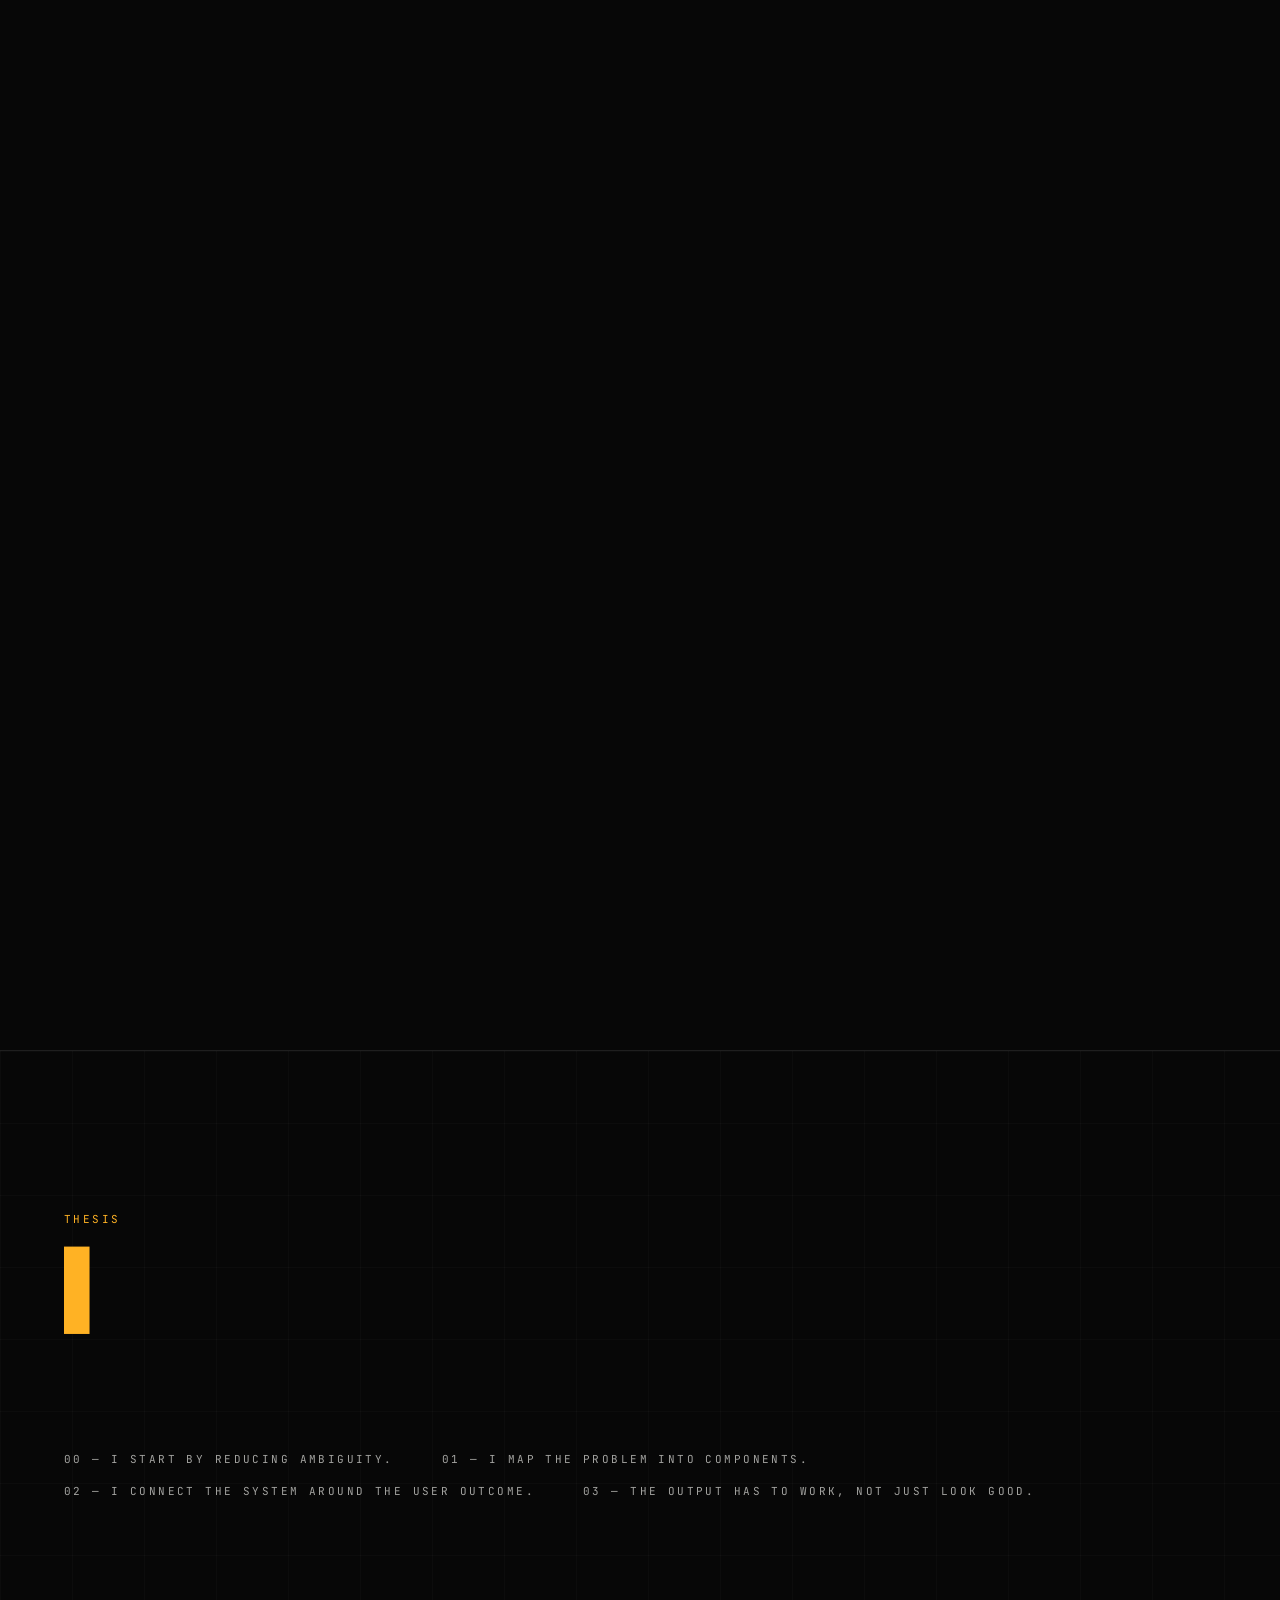
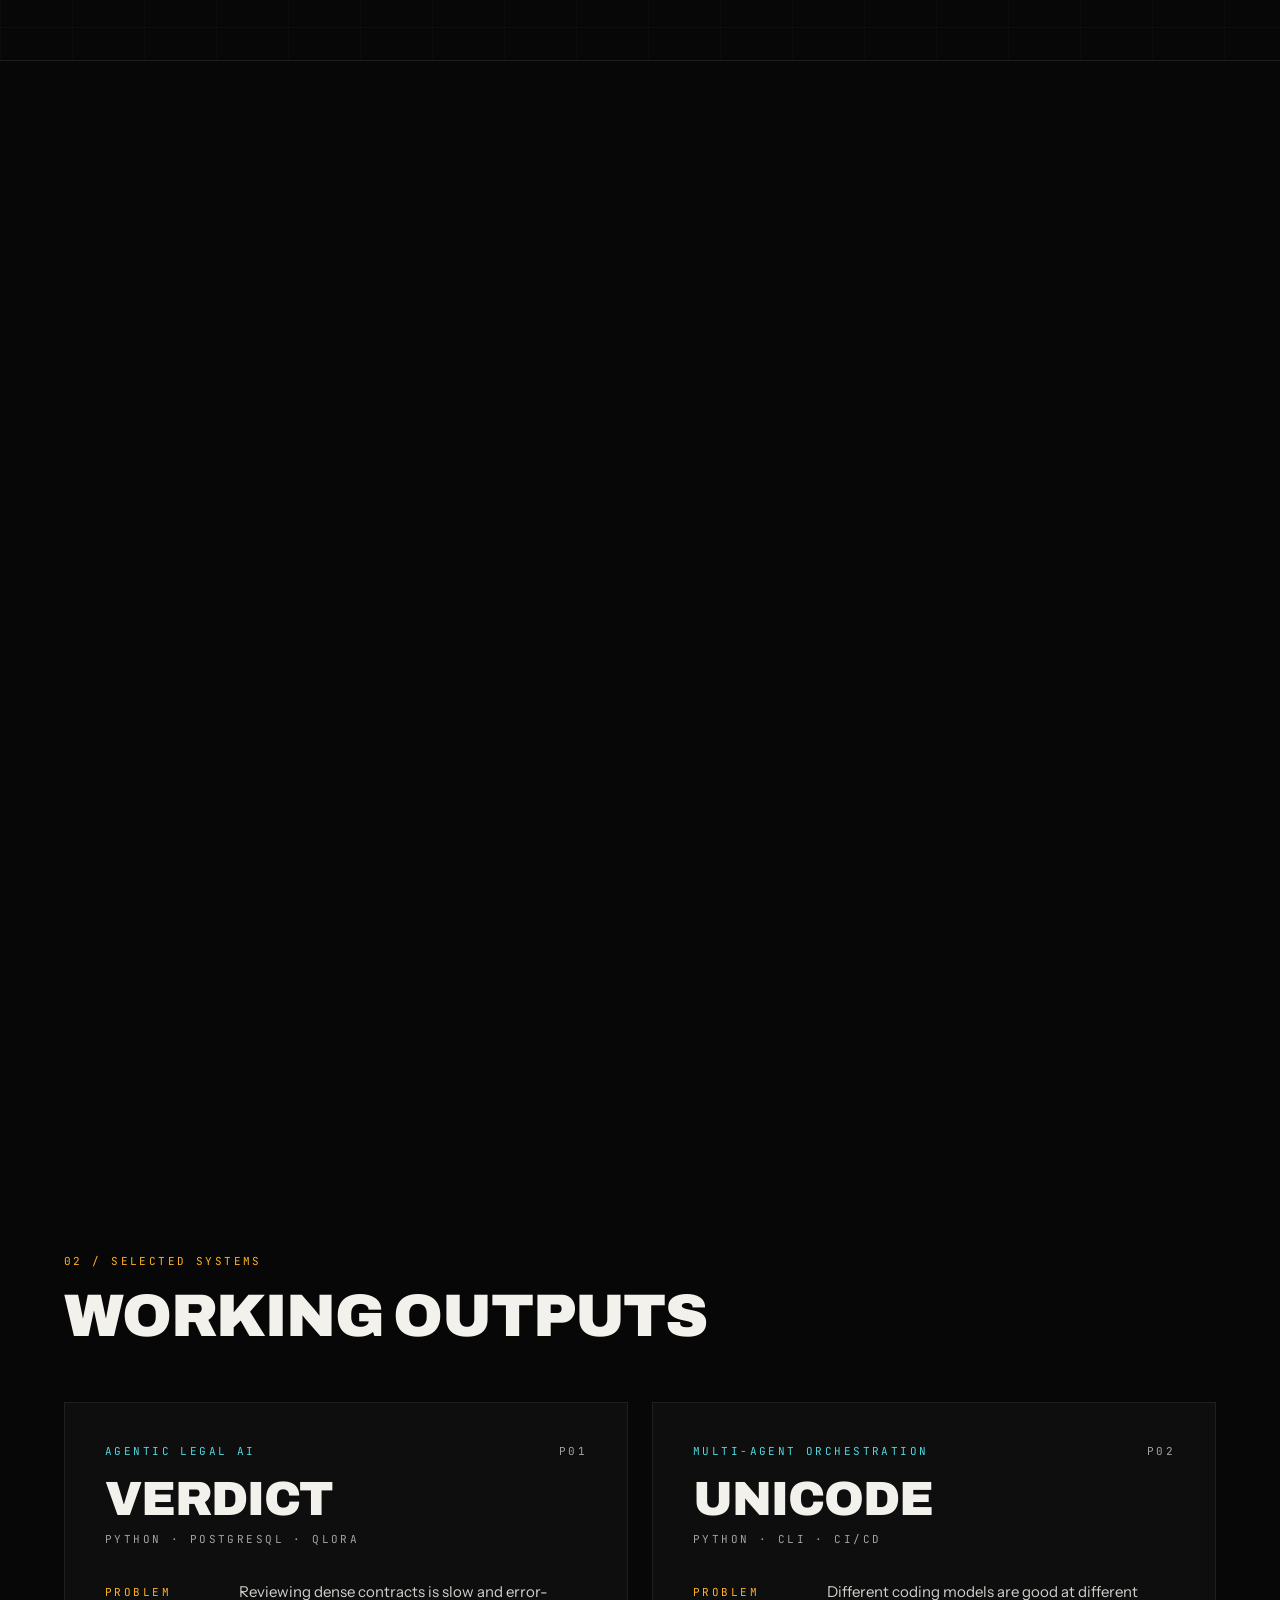
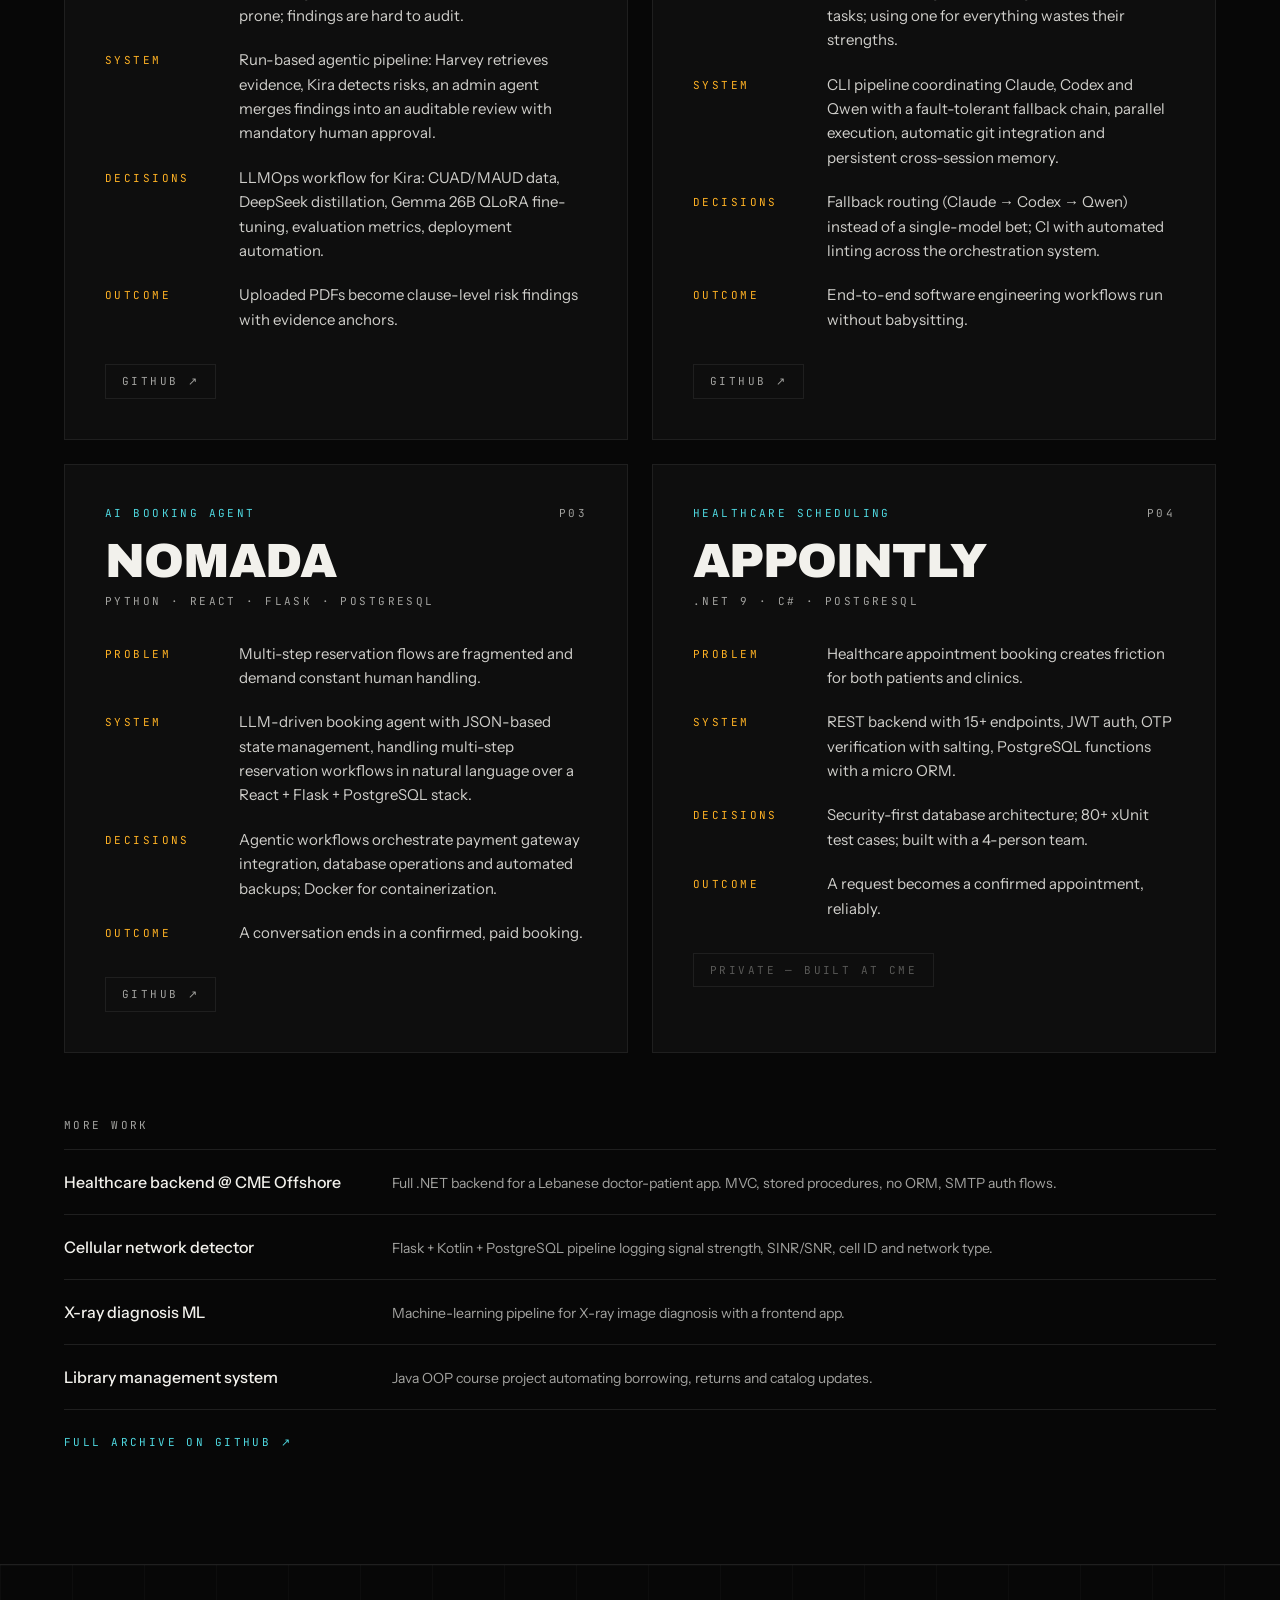
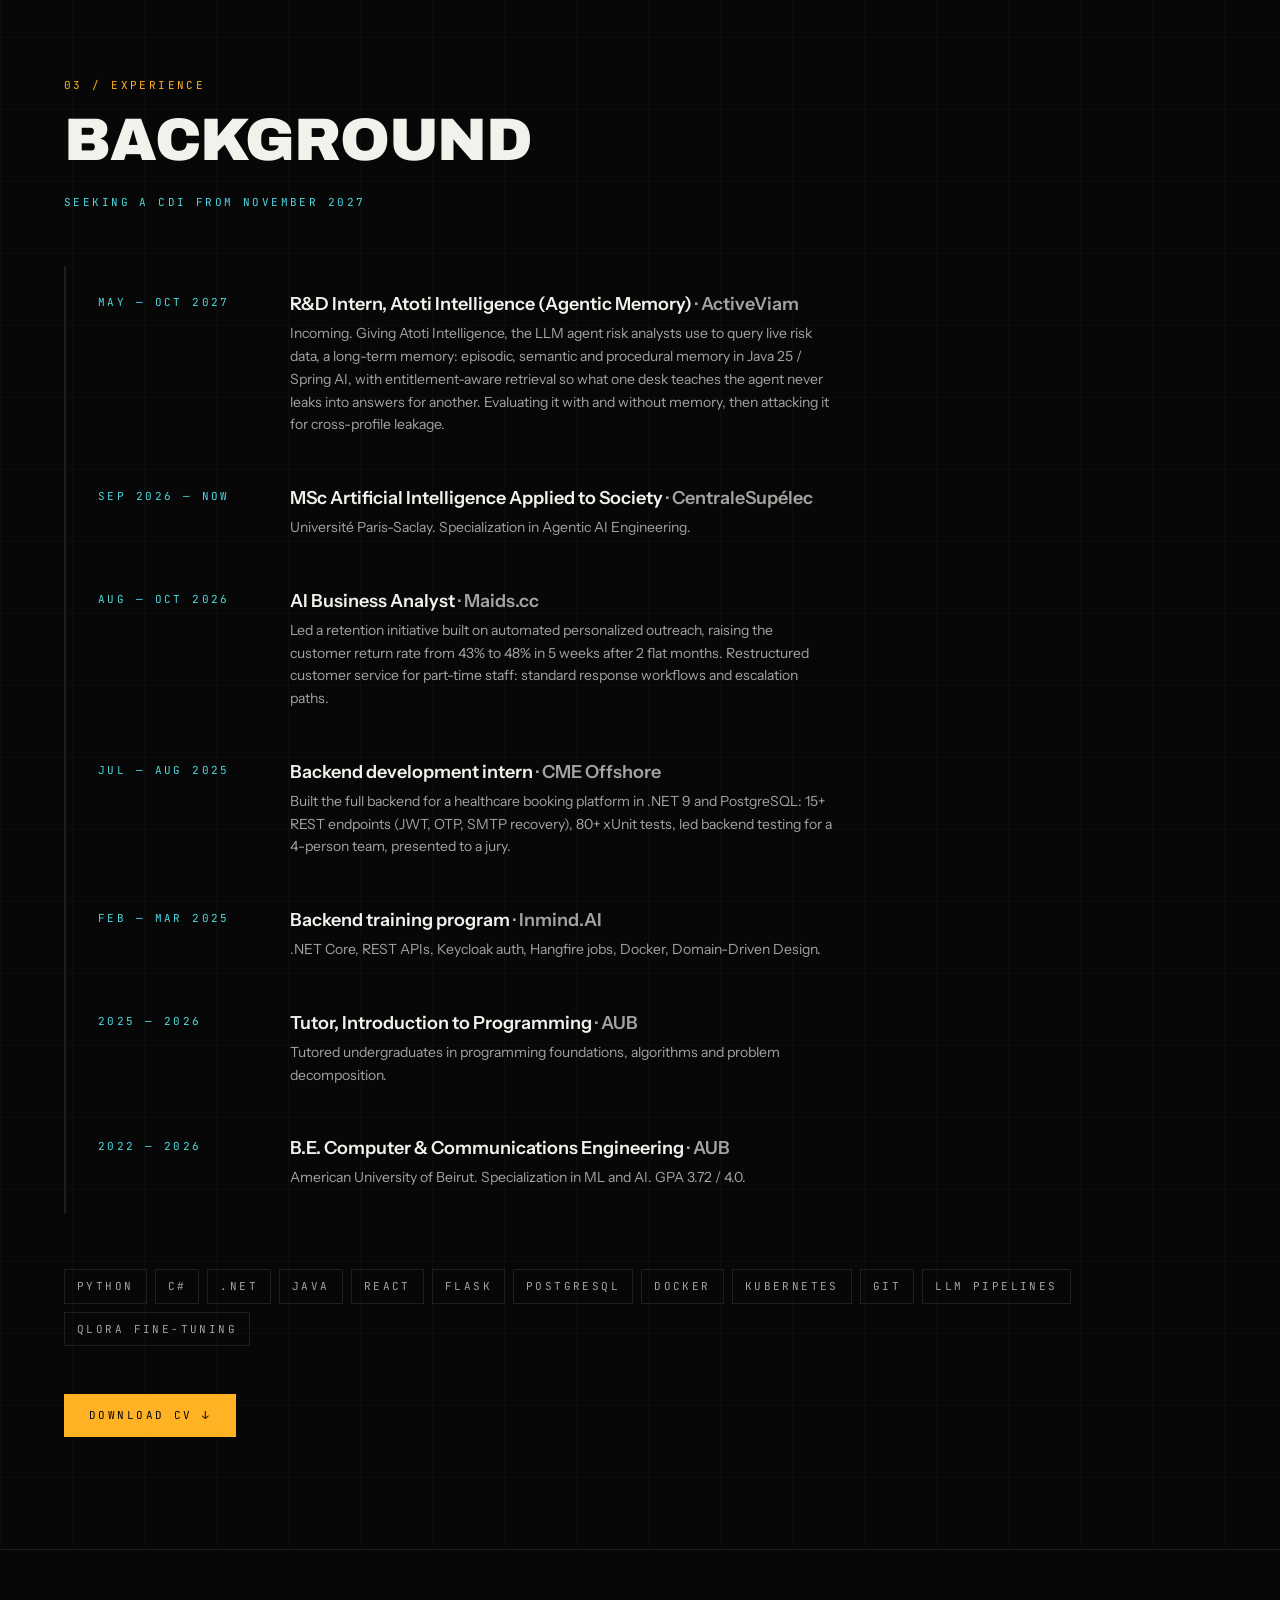
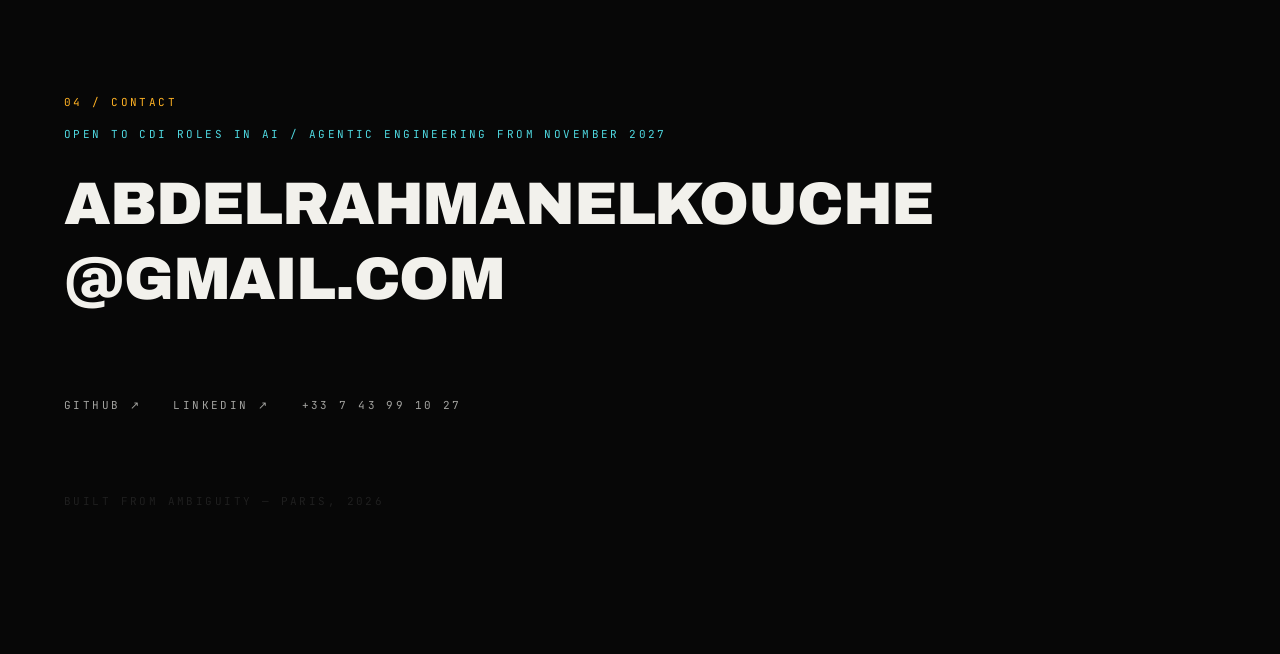
==== commit c0921d8d: "Deploy portfolio build from MySiteV2: fix tense in ActiveViam entry" ====
--- a/index.html
+++ b/index.html
@@ -53,7 +53,7 @@
       "url": "https://abdelrahman.elkouche.workers.dev/"
     }
     </script>
-    <script type="module" crossorigin src="/assets/index-D20Lznnr.js"></script>
+    <script type="module" crossorigin src="/assets/index-eC66CAuu.js"></script>
     <link rel="stylesheet" crossorigin href="/assets/index-CqkeovWw.css">
   </head>
   <body>
